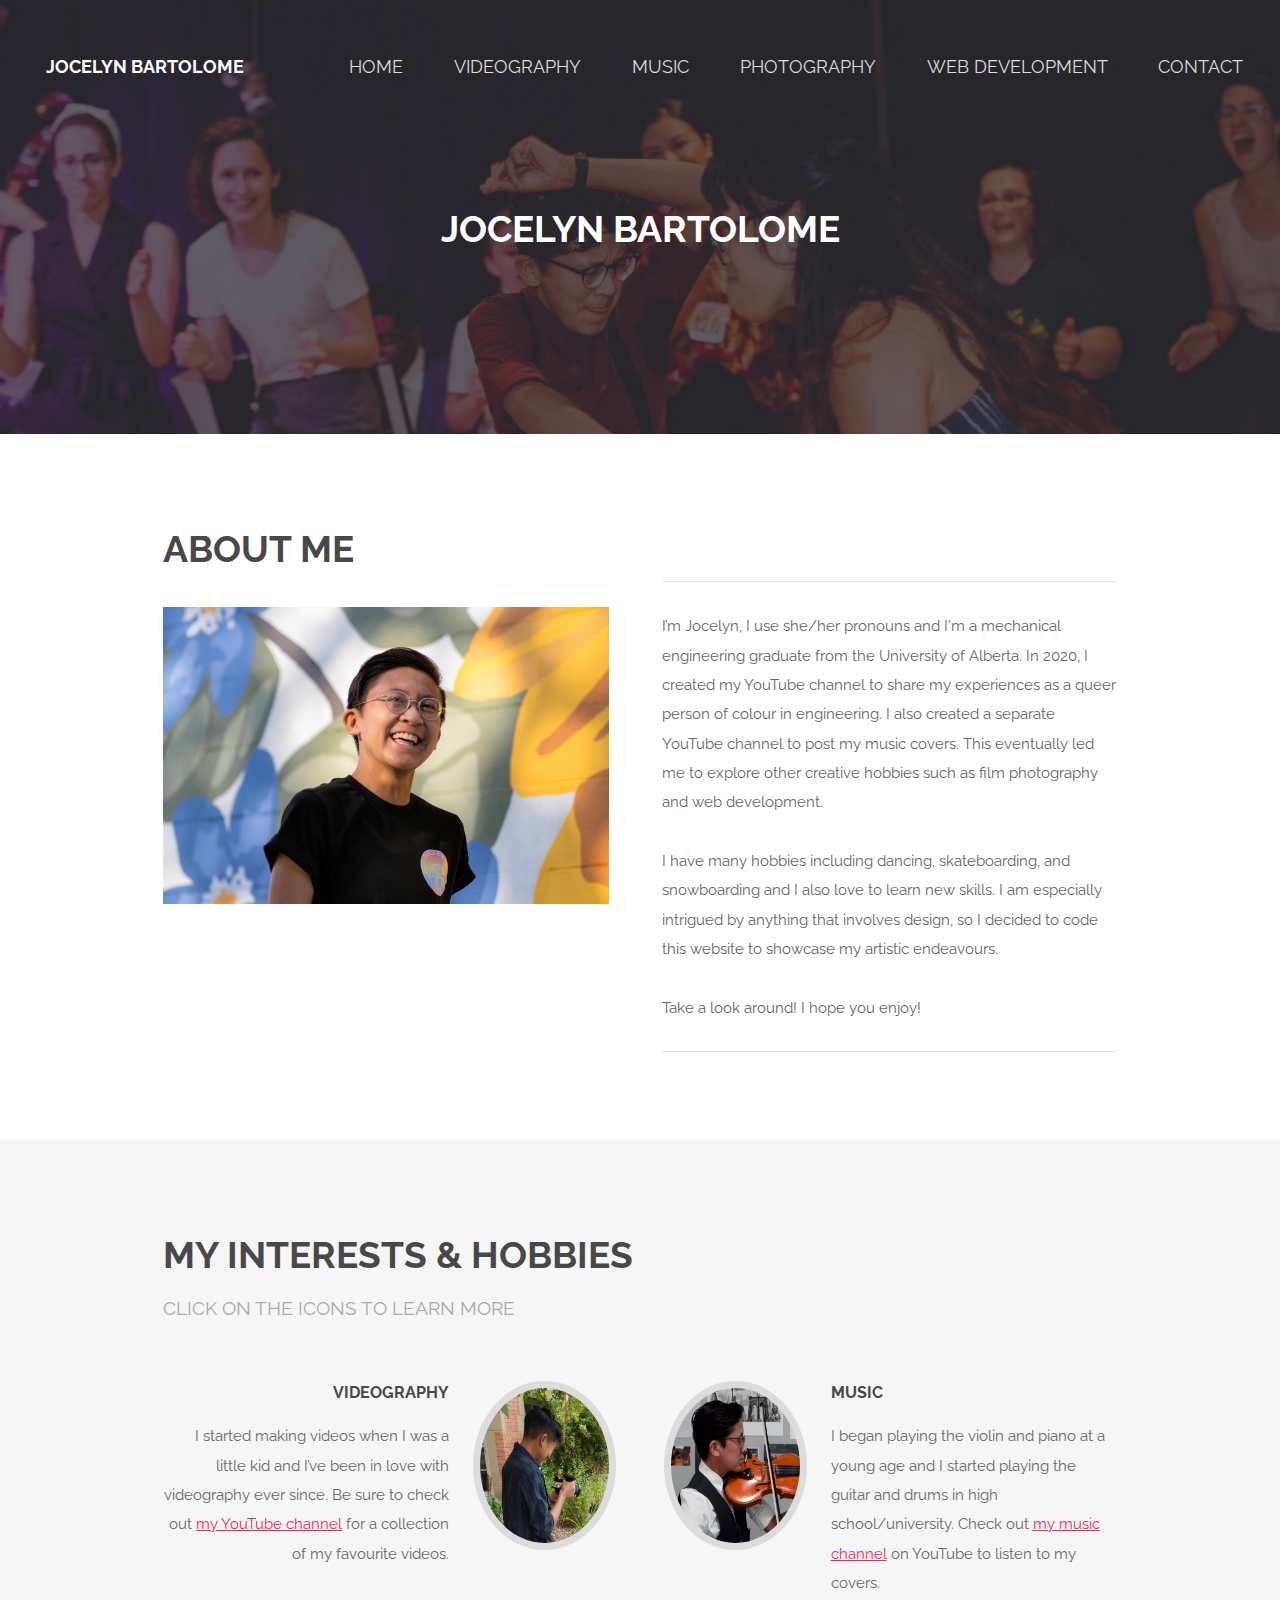
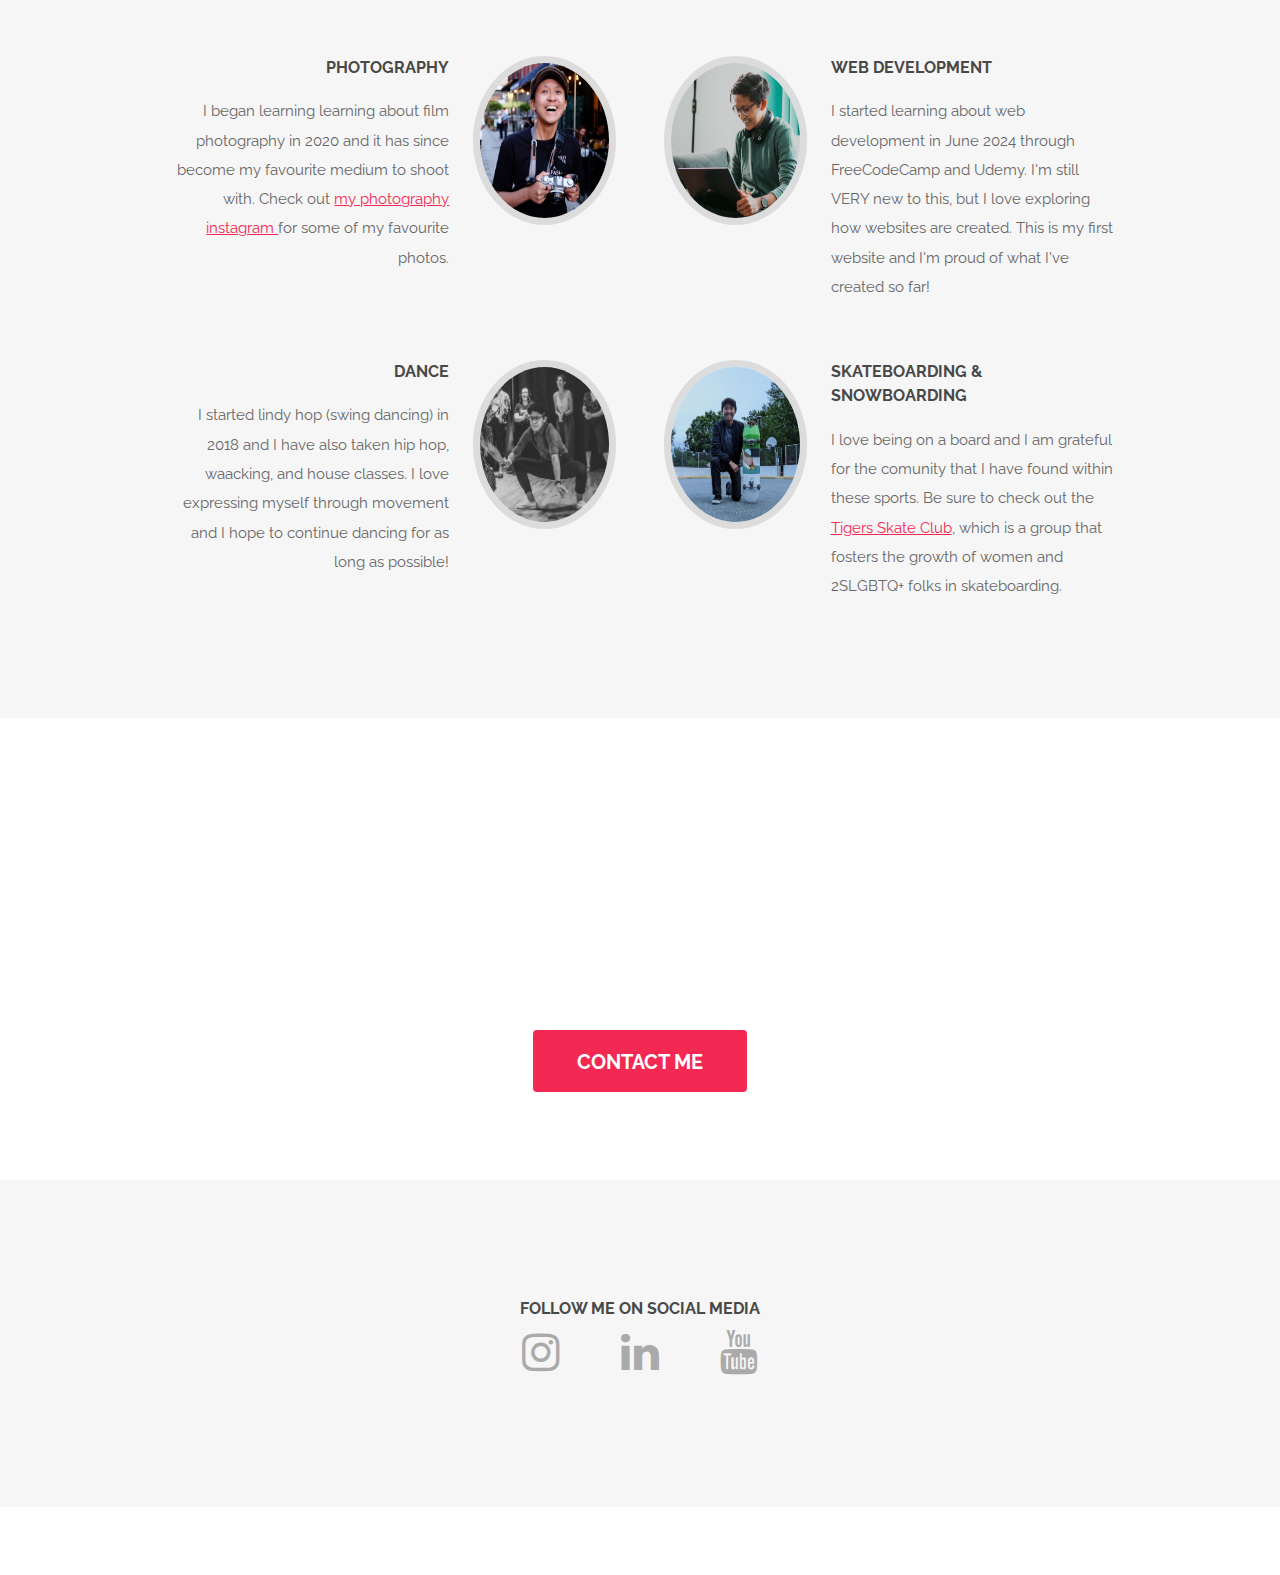
==== index.html @ db4d09f2 "Personal Website" ====
<!DOCTYPE HTML>
<html>
	<head>
		<title>Jocelyn Bartolome</title>
		<meta charset="utf-8">
		<meta name="robots" content="index, follow, max-image-preview:large, max-snippet:-1, max-video-preview:-1">
		<meta name="viewport" content="width=device-width, initial-scale=1">
		<link rel="stylesheet" href="assets/css/main.css">
	</head>
	
	<body class="landing">

		<!-- Header -->
			<header id="header" class="alt"><h1><strong><a href="index.html">Jocelyn Bartolome</a></strong></h1>
				<nav id="nav"><ul><li><a href="index.html">Home</a></li>
						<li><a href="videography.html">Videography</a></li>
						<li><a href="music.html">Music</a></li>
						<li><a href="photography.html">Photography</a></li>
						<li><a href="portfolio.html">Web development</a></li>
						<li><a href="contact.html">Contact</a></li>
					</ul></nav></header><a href="#menu" class="navPanelToggle"><span class="fa fa-bars"></span></a>

		<!-- Banner -->
			<section id="banner"><h2>Jocelyn Bartolome</h2>
				<!--<p>Lorem ipsum dolor sit amet nullam consequat <br> interdum vivamus donce sed libero.</p>-->
				<!--<ul class="actions"><li><a href="#" class="button special big">Get Started</a></li> -->
				</ul></section><!-- One --><section id="one" class="wrapper style1"><div class="container">
						<div class="row 200%">
							<div class="6u 12u$(medium)">
								<header class="major"><h2>About Me</h2> <br>
									<img src="./images/about_me.jpg" width="98%">
								</header></div>
							<div class="6u$ 12u$(medium)">
								<br>
								<hr>
								<p>I’m Jocelyn, I use she/her pronouns and I'm a mechanical engineering graduate from the University of Alberta. In 2020, I created my YouTube channel to share my experiences as a queer person of colour in engineering. I also created a separate YouTube channel to post my music covers. This eventually led me to explore other creative hobbies such as film photography and web development.</p>
								<p>I have many hobbies including dancing, skateboarding, and snowboarding and I also love to learn new skills. I am especially intrigued by anything that involves design, so I decided to code this website to showcase my artistic endeavours. </p>
								<p>Take a look around! I hope you enjoy!</p>
								<hr>
							
								
							</div>
						</div>
					</div>
				</section><!-- Two --><!--<section id="two" class="wrapper style2 special"><div class="container">
						<header class="major"><h2>Fusce ultrices fringilla</h2>
							<p>Maecenas vitae tellus feugiat eleifend</p>
						</header><div class="row 150%">
							<div class="6u 12u$(xsmall)">
								<div class="image fit captioned">
									<img src="images/pic02.jpg" alt="" width="575" height="390"><h3>Lorem ipsum dolor sit amet.</h3>
								</div>
							</div>
							<div class="6u$ 12u$(xsmall)">
								<div class="image fit captioned">
									<img src="images/pic03.jpg" alt="" width="573" height="390"><h3>Illum, maiores tempora cupid?</h3>
								</div>

							</div>
						</div>
						<ul class="actions"><li><a href="#" class="button special big">Nulla luctus</a></li>
							<li><a href="#" class="button big">Sed vulputate</a></li>
						</ul></div> -->
				</section><!-- Three --><section id="three" class="wrapper style2"><div class="container">
						<header class="major special"><h2>My interests & hobbies</h2>
							<p>Click on the icons to learn more</p>
						</header><div class="feature-grid">
							<div class="feature">
								<div class="image rounded"><a href="videography.html"><img src="images/videography.jpg" alt="" width="169" height="169"></a></div>
								<div class="content">
									<header><h4>Videography</h4>
									</header><p>I started making videos when I was a little kid and I’ve been in love with videography ever since.  Be sure to check out <a href="https://www.youtube.com/@JocelynJBartolome/featured" target="_blank" rel="noopener noreferrer">my YouTube channel</a> for a collection of my favourite videos. </p>
								</div>
							</div>
							<div class="feature">
								<div class="image rounded"><a href="music.html"><img src="images/music.jpg" alt="" width="169" height="169"></a></div>
								<div class="content">
									<header><h4>Music</h4>
									</header><p> I began playing the violin and piano at a young age and I started playing the guitar and drums in high school/university. Check out <a href="https://www.youtube.com/@jocelynbartolomemusic4718"  target="_blank" rel="noopener noreferrer">my music channel</a> on YouTube to listen to my covers. </p>
								</div>
							</div>
							<div class="feature">
								<div class="image rounded"><a href="photography.html"><img src="images/photography.JPG" alt="" width="169" height="169"></a></div>
								<div class="content">
									<header><h4>Photography</h4>
									</header><p>I began learning learning about film photography in 2020 and it has since become my favourite medium to shoot with. Check out <a href="https://www.instagram.com/dos.litrato/" target="_blank" rel="noopener noreferrer">my photography instagram </a>for some of my favourite photos. </p>
								</div>
							</div>
							<div class="feature">
								<div class="image rounded"><a href="portfolio.html"><img src="images/web_development.jpg" alt="" width="169" height="169"></a></div>
								<div class="content">
									<header><h4>Web Development</h4>
									</header><p>I started learning about web development in June 2024 through FreeCodeCamp and Udemy. I'm still VERY new to this, but I love exploring how websites are created. This is my first website and I'm proud of what I've created so far! </p>
								</div>
							</div>
							<div class="feature">
								<div class="image rounded"><img src="images/dance.jpg" alt="" width="169" height="169"></div>
								<div class="content">
									<header><h4>Dance</h4>
									</header><p>I started lindy hop (swing dancing) in 2018 and I have also taken hip hop, waacking, and house classes. I love expressing myself through movement and I hope to continue dancing for as long as possible! </p>
								</div>
							</div>
							<div class="feature">
								<div class="image rounded"><img src="images/skateboarding.jpg" alt="" width="169" height="169"></div>
								<div class="content">
									<header><h4>Skateboarding & Snowboarding</h4>
									</header><p>I love being on a board and I am grateful for the comunity that I have found within these sports. Be sure to check out the <a href="https://tigersskateclub.com/" target="_blank" rel="noopener noreferrer">Tigers Skate Club</a>, which is a group that fosters the growth of women and 2SLGBTQ+ folks in skateboarding.  </p>
								</div>
							</div>
						</div>
					</div>
				</section><!-- Four --><section id="four" class="wrapper style3 special"><div class="container">
						<header class="major"><h2>“Every child is an artist. The problem is how to remain an artist once we grow up.” <br>- Pablo Picasso</h2>
						</header><ul class="actions"><li><a href="contact.html" class="button special big">Contact me</a></li>
						</ul></div>
				</section><!-- Footer --><footer id="footer"><div class="container">
					<h4> Follow me on social media</h4>
					<ul class="icons"><!--<li><a href="#" class="icon fa-facebook"></a></li>
						<li><a href="#" class="icon fa-twitter"></a></li>-->
						<li><a href="https://www.instagram.com/dos.litrato/"class="icon fa-instagram" target="_blank" rel="noopener noreferrer"></a></li>
						<li> <a href="https://www.linkedin.com/in/jocelynjbartolome/" class="icon fa-linkedin" target="_blank" rel="noopener noreferrer"></a></li>
						<li><a href="https://www.youtube.com/@JocelynJBartolome/featured" class="icon fa-youtube" target="_blank" rel="noopener noreferrer"></a></li>
					</ul></div>
			</footer><div class="copyright">
		</div>

		<!-- Scripts -->
			<script src="assets/js/jquery.min.js"></script>
			<script src="assets/js/skel.min.js"></script>
			<script src="assets/js/util.js"></script>
			<script src="assets/js/main.js"></script>
		
		</body>
		
</html>
---- assets/css/main.css ----
@import url(font-awesome.min.css);
@import url(https://fonts.googleapis.com/css?family=Raleway:400,700);

/*
	Spatial by TEMPLATED
	templated.co @templatedco
	Released for free under the Creative Commons Attribution 3.0 license (templated.co/license)
*/

/* Reset */

	html, body, div, span, applet, object, iframe, h1, h2, h3, h4, h5, h6, p, blockquote, pre, a, abbr, acronym, address, big, cite, code, del, dfn, em, img, ins, kbd, q, s, samp, small, strike, strong, sub, sup, tt, var, b, u, i, center, dl, dt, dd, ol, ul, li, fieldset, form, label, legend, table, caption, tbody, tfoot, thead, tr, th, td, article, aside, canvas, details, embed, figure, figcaption, footer, header, hgroup, menu, nav, output, ruby, section, summary, time, mark, audio, video {
		margin: 0;
		padding: 0;
		border: 0;
		font-size: 100%;
		font: inherit;
		vertical-align: baseline;
	}
.image.fit img {
	width: 100%;
	height: auto;
}
	article, aside, details, figcaption, figure, footer, header, hgroup, menu, nav, section {
		display: block;
	}

	body {
		line-height: 1;
	}

	ol, ul {
		list-style: none;
	}

	blockquote, q {
		quotes: none;
	}

	blockquote:before, blockquote:after, q:before, q:after {
		content: '';
		content: none;
	}

	table {
		border-collapse: collapse;
		border-spacing: 0;
	}

	body {
		-webkit-text-size-adjust: none;
	}

/* Box Model */

	*, *:before, *:after {
		-moz-box-sizing: border-box;
		-webkit-box-sizing: border-box;
		box-sizing: border-box;
	}

/* Containers */

	.container {
		margin-left: auto;
		margin-right: auto;
	}

	.container.\31 25\25 {
		width: 100%;
		max-width: 100em;
		min-width: 80em;
	}

	.container.\37 5\25 {
		width: 60em;
	}

	.container.\35 0\25 {
		width: 40em;
	}

	.container.\32 5\25 {
		width: 20em;
	}

	.container {
		width: 80em;
	}

	@media screen and (max-width: 1680px) {

		.container.\31 25\25 {
			width: 100%;
			max-width: 100em;
			min-width: 80em;
		}

		.container.\37 5\25 {
			width: 60em;
		}

		.container.\35 0\25 {
			width: 40em;
		}

		.container.\32 5\25 {
			width: 20em;
		}

		.container {
			width: 80em;
		}

	}

	@media screen and (max-width: 1280px) {

		.container.\31 25\25 {
			width: 100%;
			max-width: 81.25em;
			min-width: 65em;
		}

		.container.\37 5\25 {
			width: 48.75em;
		}

		.container.\35 0\25 {
			width: 32.5em;
		}

		.container.\32 5\25 {
			width: 16.25em;
		}

		.container {
			width: 65em;
		}

	}

	@media screen and (max-width: 980px) {

		.container.\31 25\25 {
			width: 100%;
			max-width: 112.5%;
			min-width: 90%;
		}

		.container.\37 5\25 {
			width: 67.5%;
		}

		.container.\35 0\25 {
			width: 45%;
		}

		.container.\32 5\25 {
			width: 22.5%;
		}

		.container {
			width: 90%;
		}

	}

	@media screen and (max-width: 736px) {

		.container.\31 25\25 {
			width: 100%;
			max-width: 112.5%;
			min-width: 90%;
		}

		.container.\37 5\25 {
			width: 67.5%;
		}

		.container.\35 0\25 {
			width: 45%;
		}

		.container.\32 5\25 {
			width: 22.5%;
		}

		.container {
			width: 90% !important;
		}

	}

	@media screen and (max-width: 480px) {

		.container.\31 25\25 {
			width: 100%;
			max-width: 112.5%;
			min-width: 90%;
		}

		.container.\37 5\25 {
			width: 67.5%;
		}

		.container.\35 0\25 {
			width: 45%;
		}

		.container.\32 5\25 {
			width: 22.5%;
		}

		.container {
			width: 90% !important;
		}

	}

/* Grid */

	.row {
		border-bottom: solid 1px transparent;
		-moz-box-sizing: border-box;
		-webkit-box-sizing: border-box;
		box-sizing: border-box;
	}

	.row > * {
		float: left;
		-moz-box-sizing: border-box;
		-webkit-box-sizing: border-box;
		box-sizing: border-box;
	}

	.row:after, .row:before {
		content: '';
		display: block;
		clear: both;
		height: 0;
	}

	.row.uniform > * > :first-child {
		margin-top: 0;
	}

	.row.uniform > * > :last-child {
		margin-bottom: 0;
	}

	.row.\30 \25 > * {
		padding: 0 0 0 0em;
	}

	.row.\30 \25 {
		margin: 0 0 -1px 0em;
	}

	.row.uniform.\30 \25 > * {
		padding: 0em 0 0 0em;
	}

	.row.uniform.\30 \25 {
		margin: 0em 0 -1px 0em;
	}

	.row > * {
		padding: 0 0 0 2em;
	}

	.row {
		margin: 0 0 -1px -2em;
	}

	.row.uniform > * {
		padding: 2em 0 0 2em;
	}

	.row.uniform {
		margin: -2em 0 -1px -2em;
	}

	.row.\32 00\25 > * {
		padding: 0 0 0 4em;
	}

	.row.\32 00\25 {
		margin: 0 0 -1px -4em;
	}

	.row.uniform.\32 00\25 > * {
		padding: 4em 0 0 4em;
	}

	.row.uniform.\32 00\25 {
		margin: -4em 0 -1px -4em;
	}

	.row.\31 50\25 > * {
		padding: 0 0 0 3em;
	}

	.row.\31 50\25 {
		margin: 0 0 -1px -3em;
	}

	.row.uniform.\31 50\25 > * {
		padding: 3em 0 0 3em;
	}

	.row.uniform.\31 50\25 {
		margin: -3em 0 -1px -3em;
	}

	.row.\35 0\25 > * {
		padding: 0 0 0 1em;
	}

	.row.\35 0\25 {
		margin: 0 0 -1px -1em;
	}

	.row.uniform.\35 0\25 > * {
		padding: 1em 0 0 1em;
	}

	.row.uniform.\35 0\25 {
		margin: -1em 0 -1px -1em;
	}

	.row.\32 5\25 > * {
		padding: 0 0 0 0.5em;
	}

	.row.\32 5\25 {
		margin: 0 0 -1px -0.5em;
	}

	.row.uniform.\32 5\25 > * {
		padding: 0.5em 0 0 0.5em;
	}

	.row.uniform.\32 5\25 {
		margin: -0.5em 0 -1px -0.5em;
	}

	.\31 2u, .\31 2u\24 {
		width: 100%;
		clear: none;
		margin-left: 0;
	}

	.\31 1u, .\31 1u\24 {
		width: 91.6666666667%;
		clear: none;
		margin-left: 0;
	}

	.\31 0u, .\31 0u\24 {
		width: 83.3333333333%;
		clear: none;
		margin-left: 0;
	}

	.\39 u, .\39 u\24 {
		width: 75%;
		clear: none;
		margin-left: 0;
	}

	.\38 u, .\38 u\24 {
		width: 66.6666666667%;
		clear: none;
		margin-left: 0;
	}

	.\37 u, .\37 u\24 {
		width: 58.3333333333%;
		clear: none;
		margin-left: 0;
	}

	.\36 u, .\36 u\24 {
		width: 50%;
		clear: none;
		margin-left: 0;
	}

	.\35 u, .\35 u\24 {
		width: 41.6666666667%;
		clear: none;
		margin-left: 0;
	}

	.\34 u, .\34 u\24 {
		width: 33.3333333333%;
		clear: none;
		margin-left: 0;
	}

	.\33 u, .\33 u\24 {
		width: 25%;
		clear: none;
		margin-left: 0;
	}

	.\32 u, .\32 u\24 {
		width: 16.6666666667%;
		clear: none;
		margin-left: 0;
	}

	.\31 u, .\31 u\24 {
		width: 8.3333333333%;
		clear: none;
		margin-left: 0;
	}

	.\31 2u\24 + *,
	.\31 1u\24 + *,
	.\31 0u\24 + *,
	.\39 u\24 + *,
	.\38 u\24 + *,
	.\37 u\24 + *,
	.\36 u\24 + *,
	.\35 u\24 + *,
	.\34 u\24 + *,
	.\33 u\24 + *,
	.\32 u\24 + *,
	.\31 u\24 + * {
		clear: left;
	}

	.\-11u {
		margin-left: 91.66667%;
	}

	.\-10u {
		margin-left: 83.33333%;
	}

	.\-9u {
		margin-left: 75%;
	}

	.\-8u {
		margin-left: 66.66667%;
	}

	.\-7u {
		margin-left: 58.33333%;
	}

	.\-6u {
		margin-left: 50%;
	}

	.\-5u {
		margin-left: 41.66667%;
	}

	.\-4u {
		margin-left: 33.33333%;
	}

	.\-3u {
		margin-left: 25%;
	}

	.\-2u {
		margin-left: 16.66667%;
	}

	.\-1u {
		margin-left: 8.33333%;
	}

	@media screen and (max-width: 1680px) {

		.row > * {
			padding: 0 0 0 2em;
		}

		.row {
			margin: 0 0 -1px -2em;
		}

		.row.uniform > * {
			padding: 2em 0 0 2em;
		}

		.row.uniform {
			margin: -2em 0 -1px -2em;
		}

		.row.\32 00\25 > * {
			padding: 0 0 0 4em;
		}

		.row.\32 00\25 {
			margin: 0 0 -1px -4em;
		}

		.row.uniform.\32 00\25 > * {
			padding: 4em 0 0 4em;
		}

		.row.uniform.\32 00\25 {
			margin: -4em 0 -1px -4em;
		}

		.row.\31 50\25 > * {
			padding: 0 0 0 3em;
		}

		.row.\31 50\25 {
			margin: 0 0 -1px -3em;
		}

		.row.uniform.\31 50\25 > * {
			padding: 3em 0 0 3em;
		}

		.row.uniform.\31 50\25 {
			margin: -3em 0 -1px -3em;
		}

		.row.\35 0\25 > * {
			padding: 0 0 0 1em;
		}

		.row.\35 0\25 {
			margin: 0 0 -1px -1em;
		}

		.row.uniform.\35 0\25 > * {
			padding: 1em 0 0 1em;
		}

		.row.uniform.\35 0\25 {
			margin: -1em 0 -1px -1em;
		}

		.row.\32 5\25 > * {
			padding: 0 0 0 0.5em;
		}

		.row.\32 5\25 {
			margin: 0 0 -1px -0.5em;
		}

		.row.uniform.\32 5\25 > * {
			padding: 0.5em 0 0 0.5em;
		}

		.row.uniform.\32 5\25 {
			margin: -0.5em 0 -1px -0.5em;
		}

		.\31 2u\28xlarge\29, .\31 2u\24\28xlarge\29 {
			width: 100%;
			clear: none;
			margin-left: 0;
		}

		.\31 1u\28xlarge\29, .\31 1u\24\28xlarge\29 {
			width: 91.6666666667%;
			clear: none;
			margin-left: 0;
		}

		.\31 0u\28xlarge\29, .\31 0u\24\28xlarge\29 {
			width: 83.3333333333%;
			clear: none;
			margin-left: 0;
		}

		.\39 u\28xlarge\29, .\39 u\24\28xlarge\29 {
			width: 75%;
			clear: none;
			margin-left: 0;
		}

		.\38 u\28xlarge\29, .\38 u\24\28xlarge\29 {
			width: 66.6666666667%;
			clear: none;
			margin-left: 0;
		}

		.\37 u\28xlarge\29, .\37 u\24\28xlarge\29 {
			width: 58.3333333333%;
			clear: none;
			margin-left: 0;
		}

		.\36 u\28xlarge\29, .\36 u\24\28xlarge\29 {
			width: 50%;
			clear: none;
			margin-left: 0;
		}

		.\35 u\28xlarge\29, .\35 u\24\28xlarge\29 {
			width: 41.6666666667%;
			clear: none;
			margin-left: 0;
		}

		.\34 u\28xlarge\29, .\34 u\24\28xlarge\29 {
			width: 33.3333333333%;
			clear: none;
			margin-left: 0;
		}

		.\33 u\28xlarge\29, .\33 u\24\28xlarge\29 {
			width: 25%;
			clear: none;
			margin-left: 0;
		}

		.\32 u\28xlarge\29, .\32 u\24\28xlarge\29 {
			width: 16.6666666667%;
			clear: none;
			margin-left: 0;
		}

		.\31 u\28xlarge\29, .\31 u\24\28xlarge\29 {
			width: 8.3333333333%;
			clear: none;
			margin-left: 0;
		}

		.\31 2u\24\28xlarge\29 + *,
		.\31 1u\24\28xlarge\29 + *,
		.\31 0u\24\28xlarge\29 + *,
		.\39 u\24\28xlarge\29 + *,
		.\38 u\24\28xlarge\29 + *,
		.\37 u\24\28xlarge\29 + *,
		.\36 u\24\28xlarge\29 + *,
		.\35 u\24\28xlarge\29 + *,
		.\34 u\24\28xlarge\29 + *,
		.\33 u\24\28xlarge\29 + *,
		.\32 u\24\28xlarge\29 + *,
		.\31 u\24\28xlarge\29 + * {
			clear: left;
		}

		.\-11u\28xlarge\29 {
			margin-left: 91.66667%;
		}

		.\-10u\28xlarge\29 {
			margin-left: 83.33333%;
		}

		.\-9u\28xlarge\29 {
			margin-left: 75%;
		}

		.\-8u\28xlarge\29 {
			margin-left: 66.66667%;
		}

		.\-7u\28xlarge\29 {
			margin-left: 58.33333%;
		}

		.\-6u\28xlarge\29 {
			margin-left: 50%;
		}

		.\-5u\28xlarge\29 {
			margin-left: 41.66667%;
		}

		.\-4u\28xlarge\29 {
			margin-left: 33.33333%;
		}

		.\-3u\28xlarge\29 {
			margin-left: 25%;
		}

		.\-2u\28xlarge\29 {
			margin-left: 16.66667%;
		}

		.\-1u\28xlarge\29 {
			margin-left: 8.33333%;
		}

	}

	@media screen and (max-width: 1280px) {

		.row > * {
			padding: 0 0 0 1.5em;
		}

		.row {
			margin: 0 0 -1px -1.5em;
		}

		.row.uniform > * {
			padding: 1.5em 0 0 1.5em;
		}

		.row.uniform {
			margin: -1.5em 0 -1px -1.5em;
		}

		.row.\32 00\25 > * {
			padding: 0 0 0 3em;
		}

		.row.\32 00\25 {
			margin: 0 0 -1px -3em;
		}

		.row.uniform.\32 00\25 > * {
			padding: 3em 0 0 3em;
		}

		.row.uniform.\32 00\25 {
			margin: -3em 0 -1px -3em;
		}

		.row.\31 50\25 > * {
			padding: 0 0 0 2.25em;
		}

		.row.\31 50\25 {
			margin: 0 0 -1px -2.25em;
		}

		.row.uniform.\31 50\25 > * {
			padding: 2.25em 0 0 2.25em;
		}

		.row.uniform.\31 50\25 {
			margin: -2.25em 0 -1px -2.25em;
		}

		.row.\35 0\25 > * {
			padding: 0 0 0 0.75em;
		}

		.row.\35 0\25 {
			margin: 0 0 -1px -0.75em;
		}

		.row.uniform.\35 0\25 > * {
			padding: 0.75em 0 0 0.75em;
		}

		.row.uniform.\35 0\25 {
			margin: -0.75em 0 -1px -0.75em;
		}

		.row.\32 5\25 > * {
			padding: 0 0 0 0.375em;
		}

		.row.\32 5\25 {
			margin: 0 0 -1px -0.375em;
		}

		.row.uniform.\32 5\25 > * {
			padding: 0.375em 0 0 0.375em;
		}

		.row.uniform.\32 5\25 {
			margin: -0.375em 0 -1px -0.375em;
		}

		.\31 2u\28large\29, .\31 2u\24\28large\29 {
			width: 100%;
			clear: none;
			margin-left: 0;
		}

		.\31 1u\28large\29, .\31 1u\24\28large\29 {
			width: 91.6666666667%;
			clear: none;
			margin-left: 0;
		}

		.\31 0u\28large\29, .\31 0u\24\28large\29 {
			width: 83.3333333333%;
			clear: none;
			margin-left: 0;
		}

		.\39 u\28large\29, .\39 u\24\28large\29 {
			width: 75%;
			clear: none;
			margin-left: 0;
		}

		.\38 u\28large\29, .\38 u\24\28large\29 {
			width: 66.6666666667%;
			clear: none;
			margin-left: 0;
		}

		.\37 u\28large\29, .\37 u\24\28large\29 {
			width: 58.3333333333%;
			clear: none;
			margin-left: 0;
		}

		.\36 u\28large\29, .\36 u\24\28large\29 {
			width: 50%;
			clear: none;
			margin-left: 0;
		}

		.\35 u\28large\29, .\35 u\24\28large\29 {
			width: 41.6666666667%;
			clear: none;
			margin-left: 0;
		}

		.\34 u\28large\29, .\34 u\24\28large\29 {
			width: 33.3333333333%;
			clear: none;
			margin-left: 0;
		}

		.\33 u\28large\29, .\33 u\24\28large\29 {
			width: 25%;
			clear: none;
			margin-left: 0;
		}

		.\32 u\28large\29, .\32 u\24\28large\29 {
			width: 16.6666666667%;
			clear: none;
			margin-left: 0;
		}

		.\31 u\28large\29, .\31 u\24\28large\29 {
			width: 8.3333333333%;
			clear: none;
			margin-left: 0;
		}

		.\31 2u\24\28large\29 + *,
		.\31 1u\24\28large\29 + *,
		.\31 0u\24\28large\29 + *,
		.\39 u\24\28large\29 + *,
		.\38 u\24\28large\29 + *,
		.\37 u\24\28large\29 + *,
		.\36 u\24\28large\29 + *,
		.\35 u\24\28large\29 + *,
		.\34 u\24\28large\29 + *,
		.\33 u\24\28large\29 + *,
		.\32 u\24\28large\29 + *,
		.\31 u\24\28large\29 + * {
			clear: left;
		}

		.\-11u\28large\29 {
			margin-left: 91.66667%;
		}

		.\-10u\28large\29 {
			margin-left: 83.33333%;
		}

		.\-9u\28large\29 {
			margin-left: 75%;
		}

		.\-8u\28large\29 {
			margin-left: 66.66667%;
		}

		.\-7u\28large\29 {
			margin-left: 58.33333%;
		}

		.\-6u\28large\29 {
			margin-left: 50%;
		}

		.\-5u\28large\29 {
			margin-left: 41.66667%;
		}

		.\-4u\28large\29 {
			margin-left: 33.33333%;
		}

		.\-3u\28large\29 {
			margin-left: 25%;
		}

		.\-2u\28large\29 {
			margin-left: 16.66667%;
		}

		.\-1u\28large\29 {
			margin-left: 8.33333%;
		}

	}

	@media screen and (max-width: 980px) {

		.row > * {
			padding: 0 0 0 1.5em;
		}

		.row {
			margin: 0 0 -1px -1.5em;
		}

		.row.uniform > * {
			padding: 1.5em 0 0 1.5em;
		}

		.row.uniform {
			margin: -1.5em 0 -1px -1.5em;
		}

		.row.\32 00\25 > * {
			padding: 0 0 0 3em;
		}

		.row.\32 00\25 {
			margin: 0 0 -1px -3em;
		}

		.row.uniform.\32 00\25 > * {
			padding: 3em 0 0 3em;
		}

		.row.uniform.\32 00\25 {
			margin: -3em 0 -1px -3em;
		}

		.row.\31 50\25 > * {
			padding: 0 0 0 2.25em;
		}

		.row.\31 50\25 {
			margin: 0 0 -1px -2.25em;
		}

		.row.uniform.\31 50\25 > * {
			padding: 2.25em 0 0 2.25em;
		}

		.row.uniform.\31 50\25 {
			margin: -2.25em 0 -1px -2.25em;
		}

		.row.\35 0\25 > * {
			padding: 0 0 0 0.75em;
		}

		.row.\35 0\25 {
			margin: 0 0 -1px -0.75em;
		}

		.row.uniform.\35 0\25 > * {
			padding: 0.75em 0 0 0.75em;
		}

		.row.uniform.\35 0\25 {
			margin: -0.75em 0 -1px -0.75em;
		}

		.row.\32 5\25 > * {
			padding: 0 0 0 0.375em;
		}

		.row.\32 5\25 {
			margin: 0 0 -1px -0.375em;
		}

		.row.uniform.\32 5\25 > * {
			padding: 0.375em 0 0 0.375em;
		}

		.row.uniform.\32 5\25 {
			margin: -0.375em 0 -1px -0.375em;
		}

		.\31 2u\28medium\29, .\31 2u\24\28medium\29 {
			width: 100%;
			clear: none;
			margin-left: 0;
		}

		.\31 1u\28medium\29, .\31 1u\24\28medium\29 {
			width: 91.6666666667%;
			clear: none;
			margin-left: 0;
		}

		.\31 0u\28medium\29, .\31 0u\24\28medium\29 {
			width: 83.3333333333%;
			clear: none;
			margin-left: 0;
		}

		.\39 u\28medium\29, .\39 u\24\28medium\29 {
			width: 75%;
			clear: none;
			margin-left: 0;
		}

		.\38 u\28medium\29, .\38 u\24\28medium\29 {
			width: 66.6666666667%;
			clear: none;
			margin-left: 0;
		}

		.\37 u\28medium\29, .\37 u\24\28medium\29 {
			width: 58.3333333333%;
			clear: none;
			margin-left: 0;
		}

		.\36 u\28medium\29, .\36 u\24\28medium\29 {
			width: 50%;
			clear: none;
			margin-left: 0;
		}

		.\35 u\28medium\29, .\35 u\24\28medium\29 {
			width: 41.6666666667%;
			clear: none;
			margin-left: 0;
		}

		.\34 u\28medium\29, .\34 u\24\28medium\29 {
			width: 33.3333333333%;
			clear: none;
			margin-left: 0;
		}

		.\33 u\28medium\29, .\33 u\24\28medium\29 {
			width: 25%;
			clear: none;
			margin-left: 0;
		}

		.\32 u\28medium\29, .\32 u\24\28medium\29 {
			width: 16.6666666667%;
			clear: none;
			margin-left: 0;
		}

		.\31 u\28medium\29, .\31 u\24\28medium\29 {
			width: 8.3333333333%;
			clear: none;
			margin-left: 0;
		}

		.\31 2u\24\28medium\29 + *,
		.\31 1u\24\28medium\29 + *,
		.\31 0u\24\28medium\29 + *,
		.\39 u\24\28medium\29 + *,
		.\38 u\24\28medium\29 + *,
		.\37 u\24\28medium\29 + *,
		.\36 u\24\28medium\29 + *,
		.\35 u\24\28medium\29 + *,
		.\34 u\24\28medium\29 + *,
		.\33 u\24\28medium\29 + *,
		.\32 u\24\28medium\29 + *,
		.\31 u\24\28medium\29 + * {
			clear: left;
		}

		.\-11u\28medium\29 {
			margin-left: 91.66667%;
		}

		.\-10u\28medium\29 {
			margin-left: 83.33333%;
		}

		.\-9u\28medium\29 {
			margin-left: 75%;
		}

		.\-8u\28medium\29 {
			margin-left: 66.66667%;
		}

		.\-7u\28medium\29 {
			margin-left: 58.33333%;
		}

		.\-6u\28medium\29 {
			margin-left: 50%;
		}

		.\-5u\28medium\29 {
			margin-left: 41.66667%;
		}

		.\-4u\28medium\29 {
			margin-left: 33.33333%;
		}

		.\-3u\28medium\29 {
			margin-left: 25%;
		}

		.\-2u\28medium\29 {
			margin-left: 16.66667%;
		}

		.\-1u\28medium\29 {
			margin-left: 8.33333%;
		}

	}

	@media screen and (max-width: 736px) {

		.row > * {
			padding: 0 0 0 1.25em;
		}

		.row {
			margin: 0 0 -1px -1.25em;
		}

		.row.uniform > * {
			padding: 1.25em 0 0 1.25em;
		}

		.row.uniform {
			margin: -1.25em 0 -1px -1.25em;
		}

		.row.\32 00\25 > * {
			padding: 0 0 0 2.5em;
		}

		.row.\32 00\25 {
			margin: 0 0 -1px -2.5em;
		}

		.row.uniform.\32 00\25 > * {
			padding: 2.5em 0 0 2.5em;
		}

		.row.uniform.\32 00\25 {
			margin: -2.5em 0 -1px -2.5em;
		}

		.row.\31 50\25 > * {
			padding: 0 0 0 1.875em;
		}

		.row.\31 50\25 {
			margin: 0 0 -1px -1.875em;
		}

		.row.uniform.\31 50\25 > * {
			padding: 1.875em 0 0 1.875em;
		}

		.row.uniform.\31 50\25 {
			margin: -1.875em 0 -1px -1.875em;
		}

		.row.\35 0\25 > * {
			padding: 0 0 0 0.625em;
		}

		.row.\35 0\25 {
			margin: 0 0 -1px -0.625em;
		}

		.row.uniform.\35 0\25 > * {
			padding: 0.625em 0 0 0.625em;
		}

		.row.uniform.\35 0\25 {
			margin: -0.625em 0 -1px -0.625em;
		}

		.row.\32 5\25 > * {
			padding: 0 0 0 0.3125em;
		}

		.row.\32 5\25 {
			margin: 0 0 -1px -0.3125em;
		}

		.row.uniform.\32 5\25 > * {
			padding: 0.3125em 0 0 0.3125em;
		}

		.row.uniform.\32 5\25 {
			margin: -0.3125em 0 -1px -0.3125em;
		}

		.\31 2u\28small\29, .\31 2u\24\28small\29 {
			width: 100%;
			clear: none;
			margin-left: 0;
		}

		.\31 1u\28small\29, .\31 1u\24\28small\29 {
			width: 91.6666666667%;
			clear: none;
			margin-left: 0;
		}

		.\31 0u\28small\29, .\31 0u\24\28small\29 {
			width: 83.3333333333%;
			clear: none;
			margin-left: 0;
		}

		.\39 u\28small\29, .\39 u\24\28small\29 {
			width: 75%;
			clear: none;
			margin-left: 0;
		}

		.\38 u\28small\29, .\38 u\24\28small\29 {
			width: 66.6666666667%;
			clear: none;
			margin-left: 0;
		}

		.\37 u\28small\29, .\37 u\24\28small\29 {
			width: 58.3333333333%;
			clear: none;
			margin-left: 0;
		}

		.\36 u\28small\29, .\36 u\24\28small\29 {
			width: 50%;
			clear: none;
			margin-left: 0;
		}

		.\35 u\28small\29, .\35 u\24\28small\29 {
			width: 41.6666666667%;
			clear: none;
			margin-left: 0;
		}

		.\34 u\28small\29, .\34 u\24\28small\29 {
			width: 33.3333333333%;
			clear: none;
			margin-left: 0;
		}

		.\33 u\28small\29, .\33 u\24\28small\29 {
			width: 25%;
			clear: none;
			margin-left: 0;
		}

		.\32 u\28small\29, .\32 u\24\28small\29 {
			width: 16.6666666667%;
			clear: none;
			margin-left: 0;
		}

		.\31 u\28small\29, .\31 u\24\28small\29 {
			width: 8.3333333333%;
			clear: none;
			margin-left: 0;
		}

		.\31 2u\24\28small\29 + *,
		.\31 1u\24\28small\29 + *,
		.\31 0u\24\28small\29 + *,
		.\39 u\24\28small\29 + *,
		.\38 u\24\28small\29 + *,
		.\37 u\24\28small\29 + *,
		.\36 u\24\28small\29 + *,
		.\35 u\24\28small\29 + *,
		.\34 u\24\28small\29 + *,
		.\33 u\24\28small\29 + *,
		.\32 u\24\28small\29 + *,
		.\31 u\24\28small\29 + * {
			clear: left;
		}

		.\-11u\28small\29 {
			margin-left: 91.66667%;
		}

		.\-10u\28small\29 {
			margin-left: 83.33333%;
		}

		.\-9u\28small\29 {
			margin-left: 75%;
		}

		.\-8u\28small\29 {
			margin-left: 66.66667%;
		}

		.\-7u\28small\29 {
			margin-left: 58.33333%;
		}

		.\-6u\28small\29 {
			margin-left: 50%;
		}

		.\-5u\28small\29 {
			margin-left: 41.66667%;
		}

		.\-4u\28small\29 {
			margin-left: 33.33333%;
		}

		.\-3u\28small\29 {
			margin-left: 25%;
		}

		.\-2u\28small\29 {
			margin-left: 16.66667%;
		}

		.\-1u\28small\29 {
			margin-left: 8.33333%;
		}

	}

	@media screen and (max-width: 480px) {

		.row > * {
			padding: 0 0 0 1.25em;
		}

		.row {
			margin: 0 0 -1px -1.25em;
		}

		.row.uniform > * {
			padding: 1.25em 0 0 1.25em;
		}

		.row.uniform {
			margin: -1.25em 0 -1px -1.25em;
		}

		.row.\32 00\25 > * {
			padding: 0 0 0 2.5em;
		}

		.row.\32 00\25 {
			margin: 0 0 -1px -2.5em;
		}

		.row.uniform.\32 00\25 > * {
			padding: 2.5em 0 0 2.5em;
		}

		.row.uniform.\32 00\25 {
			margin: -2.5em 0 -1px -2.5em;
		}

		.row.\31 50\25 > * {
			padding: 0 0 0 1.875em;
		}

		.row.\31 50\25 {
			margin: 0 0 -1px -1.875em;
		}

		.row.uniform.\31 50\25 > * {
			padding: 1.875em 0 0 1.875em;
		}

		.row.uniform.\31 50\25 {
			margin: -1.875em 0 -1px -1.875em;
		}

		.row.\35 0\25 > * {
			padding: 0 0 0 0.625em;
		}

		.row.\35 0\25 {
			margin: 0 0 -1px -0.625em;
		}

		.row.uniform.\35 0\25 > * {
			padding: 0.625em 0 0 0.625em;
		}

		.row.uniform.\35 0\25 {
			margin: -0.625em 0 -1px -0.625em;
		}

		.row.\32 5\25 > * {
			padding: 0 0 0 0.3125em;
		}

		.row.\32 5\25 {
			margin: 0 0 -1px -0.3125em;
		}

		.row.uniform.\32 5\25 > * {
			padding: 0.3125em 0 0 0.3125em;
		}

		.row.uniform.\32 5\25 {
			margin: -0.3125em 0 -1px -0.3125em;
		}

		.\31 2u\28xsmall\29, .\31 2u\24\28xsmall\29 {
			width: 100%;
			clear: none;
			margin-left: 0;
		}

		.\31 1u\28xsmall\29, .\31 1u\24\28xsmall\29 {
			width: 91.6666666667%;
			clear: none;
			margin-left: 0;
		}

		.\31 0u\28xsmall\29, .\31 0u\24\28xsmall\29 {
			width: 83.3333333333%;
			clear: none;
			margin-left: 0;
		}

		.\39 u\28xsmall\29, .\39 u\24\28xsmall\29 {
			width: 75%;
			clear: none;
			margin-left: 0;
		}

		.\38 u\28xsmall\29, .\38 u\24\28xsmall\29 {
			width: 66.6666666667%;
			clear: none;
			margin-left: 0;
		}

		.\37 u\28xsmall\29, .\37 u\24\28xsmall\29 {
			width: 58.3333333333%;
			clear: none;
			margin-left: 0;
		}

		.\36 u\28xsmall\29, .\36 u\24\28xsmall\29 {
			width: 50%;
			clear: none;
			margin-left: 0;
		}

		.\35 u\28xsmall\29, .\35 u\24\28xsmall\29 {
			width: 41.6666666667%;
			clear: none;
			margin-left: 0;
		}

		.\34 u\28xsmall\29, .\34 u\24\28xsmall\29 {
			width: 33.3333333333%;
			clear: none;
			margin-left: 0;
		}

		.\33 u\28xsmall\29, .\33 u\24\28xsmall\29 {
			width: 25%;
			clear: none;
			margin-left: 0;
		}

		.\32 u\28xsmall\29, .\32 u\24\28xsmall\29 {
			width: 16.6666666667%;
			clear: none;
			margin-left: 0;
		}

		.\31 u\28xsmall\29, .\31 u\24\28xsmall\29 {
			width: 8.3333333333%;
			clear: none;
			margin-left: 0;
		}

		.\31 2u\24\28xsmall\29 + *,
		.\31 1u\24\28xsmall\29 + *,
		.\31 0u\24\28xsmall\29 + *,
		.\39 u\24\28xsmall\29 + *,
		.\38 u\24\28xsmall\29 + *,
		.\37 u\24\28xsmall\29 + *,
		.\36 u\24\28xsmall\29 + *,
		.\35 u\24\28xsmall\29 + *,
		.\34 u\24\28xsmall\29 + *,
		.\33 u\24\28xsmall\29 + *,
		.\32 u\24\28xsmall\29 + *,
		.\31 u\24\28xsmall\29 + * {
			clear: left;
		}

		.\-11u\28xsmall\29 {
			margin-left: 91.66667%;
		}

		.\-10u\28xsmall\29 {
			margin-left: 83.33333%;
		}

		.\-9u\28xsmall\29 {
			margin-left: 75%;
		}

		.\-8u\28xsmall\29 {
			margin-left: 66.66667%;
		}

		.\-7u\28xsmall\29 {
			margin-left: 58.33333%;
		}

		.\-6u\28xsmall\29 {
			margin-left: 50%;
		}

		.\-5u\28xsmall\29 {
			margin-left: 41.66667%;
		}

		.\-4u\28xsmall\29 {
			margin-left: 33.33333%;
		}

		.\-3u\28xsmall\29 {
			margin-left: 25%;
		}

		.\-2u\28xsmall\29 {
			margin-left: 16.66667%;
		}

		.\-1u\28xsmall\29 {
			margin-left: 8.33333%;
		}

	}

/* Basic */

	@-ms-viewport {
		width: device-width;
	}

	body {
		-ms-overflow-style: scrollbar;
	}

	@media screen and (max-width: 480px) {

		html, body {
			min-width: 320px;
		}

	}

	body {
		background: #fff;
		padding-top: 6em;
	}

		body.landing {
			padding-top: 0 !important;
		}

		@media screen and (max-width: 980px) {

			body {
				padding-top: 2em;
			}

		}

		body.is-loading *, body.is-loading *:before, body.is-loading *:after {
			-moz-animation: none !important;
			-webkit-animation: none !important;
			-ms-animation: none !important;
			animation: none !important;
			-moz-transition: none !important;
			-webkit-transition: none !important;
			-ms-transition: none !important;
			transition: none !important;
		}

/* Type */

	body {
		background-color: #fff;
		color: #666;
	}

	body, input, select, textarea {
		font-family: "Raleway", Arial, Helvetica, sans-serif;
		font-size: 13pt;
		font-weight: 400;
		line-height: 2em;
	}

		@media screen and (max-width: 1680px) {

			body, input, select, textarea {
				font-size: 11pt;
			}

		}

		@media screen and (max-width: 1280px) {

			body, input, select, textarea {
				font-size: 11pt;
			}

		}

		@media screen and (max-width: 980px) {

			body, input, select, textarea {
				font-size: 12pt;
			}

		}

		@media screen and (max-width: 736px) {

			body, input, select, textarea {
				font-size: 12pt;
			}

		}

		@media screen and (max-width: 480px) {

			body, input, select, textarea {
				font-size: 12pt;
			}

		}

	a {
		text-decoration: underline;
		color: #f32853;
	}

		a:hover {
			text-decoration: none;
		}

	strong, b {
		color: #484848;
		font-weight: 700;
	}

	em, i {
		font-style: italic;
	}

	p {
		margin: 0 0 2em 0;
	}

	h1, h2, h3, h4, h5, h6 {
		color: #484848;
		font-weight: 700;
		line-height: 1em;
		margin: 0 0 1em 0;
		text-transform: uppercase;
	}

		h1 a, h2 a, h3 a, h4 a, h5 a, h6 a {
			color: inherit;
			text-decoration: none;
		}

	h2 {
		font-size: 1.75em;
		line-height: 1.5em;
	}

	h3 {
		font-size: 1.35em;
		line-height: 1.5em;
	}

	h4 {
		font-size: 1.1em;
		line-height: 1.5em;
	}

	h5 {
		font-size: 0.9em;
		line-height: 1.5em;
	}

	h6 {
		font-size: 0.7em;
		line-height: 1.5em;
	}

	sub {
		font-size: 0.8em;
		position: relative;
		top: 0.5em;
	}

	sup {
		font-size: 0.8em;
		position: relative;
		top: -0.5em;
	}

	blockquote {
		border-left: solid 4px;
		font-style: italic;
		margin: 0 0 2em 0;
		padding: 0.5em 0 0.5em 2em;
	}

	code {
		background: rgba(144, 144, 144, 0.075);
		border-radius: 4px;
		border: solid 1px;
		font-family: "Courier New", monospace;
		font-size: 0.9em;
		margin: 0 0.25em;
		padding: 0.25em 0.65em;
	}

	pre {
		-webkit-overflow-scrolling: touch;
		font-family: "Courier New", monospace;
		font-size: 0.9em;
		margin: 0 0 2em 0;
	}

		pre code {
			display: block;
			line-height: 1.75;
			padding: 1em 1.5em;
			overflow-x: auto;
		}

	hr {
		border: 0;
		border-bottom: solid 1px rgba(144, 144, 144, 0.25);
		margin: 2em 0;
	}

		hr.major {
			margin: 3em 0;
		}

	.align-left {
		text-align: left;
	}

	.align-center {
		text-align: center;
	}

	.align-right {
		text-align: right;
	}

/* Box */

	.box {
		border-radius: 4px;
		border: solid 1px rgba(144, 144, 144, 0.25);
		margin-bottom: 2em;
		padding: 1.5em;
	}

		.box > :last-child,
		.box > :last-child > :last-child,
		.box > :last-child > :last-child > :last-child {
			margin-bottom: 0;
		}

		.box.alt {
			border: 0;
			border-radius: 0;
			padding: 0;
		}

/* Button */

	input[type="submit"],
	input[type="reset"],
	input[type="button"],
	button,
	.button {
		-moz-appearance: none;
		-webkit-appearance: none;
		-ms-appearance: none;
		appearance: none;
		-moz-transition: background-color 0.2s ease-in-out, color 0.2s ease-in-out;
		-webkit-transition: background-color 0.2s ease-in-out, color 0.2s ease-in-out;
		-ms-transition: background-color 0.2s ease-in-out, color 0.2s ease-in-out;
		transition: background-color 0.2s ease-in-out, color 0.2s ease-in-out;
		background-color: #323037;
		border-radius: 4px;
		color: #ffffff !important;
		border: 0;
		cursor: pointer;
		display: inline-block;
		font-weight: 700;
		height: 3.15em;
		line-height: 3.25em;
		padding: 0 2.2em;
		text-align: center;
		text-decoration: none;
		text-transform: uppercase;
		white-space: nowrap;
	}

		input[type="submit"]:hover,
		input[type="reset"]:hover,
		input[type="button"]:hover,
		button:hover,
		.button:hover {
			background-color: #3e3c45;
		}

		input[type="submit"]:active,
		input[type="reset"]:active,
		input[type="button"]:active,
		button:active,
		.button:active {
			background-color: #262429;
		}

		input[type="submit"].icon,
		input[type="reset"].icon,
		input[type="button"].icon,
		button.icon,
		.button.icon {
			padding-left: 1.35em;
		}

			input[type="submit"].icon:before,
			input[type="reset"].icon:before,
			input[type="button"].icon:before,
			button.icon:before,
			.button.icon:before {
				margin-right: 0.5em;
			}

		input[type="submit"].fit,
		input[type="reset"].fit,
		input[type="button"].fit,
		button.fit,
		.button.fit {
			display: block;
			margin: 0 0 1em 0;
			width: 100%;
		}

		input[type="submit"].small,
		input[type="reset"].small,
		input[type="button"].small,
		button.small,
		.button.small {
			font-size: 0.8em;
		}

		input[type="submit"].big,
		input[type="reset"].big,
		input[type="button"].big,
		button.big,
		.button.big {
			font-size: 1.35em;
		}

		input[type="submit"].disabled, input[type="submit"]:disabled,
		input[type="reset"].disabled,
		input[type="reset"]:disabled,
		input[type="button"].disabled,
		input[type="button"]:disabled,
		button.disabled,
		button:disabled,
		.button.disabled,
		.button:disabled {
			-moz-pointer-events: none;
			-webkit-pointer-events: none;
			-ms-pointer-events: none;
			pointer-events: none;
			background-color: #666 !important;
			box-shadow: inset 0 -0.15em 0 0 rgba(0, 0, 0, 0.15);
			color: #fff !important;
			cursor: default;
			opacity: 0.25;
		}

		input[type="submit"].alt,
		input[type="reset"].alt,
		input[type="button"].alt,
		button.alt,
		.button.alt {
			background-color: transparent;
			box-shadow: inset 0 0 0 2px rgba(144, 144, 144, 0.25);
			color: #484848 !important;
		}

			input[type="submit"].alt:hover,
			input[type="reset"].alt:hover,
			input[type="button"].alt:hover,
			button.alt:hover,
			.button.alt:hover {
				background-color: rgba(144, 144, 144, 0.075);
			}

			input[type="submit"].alt:active,
			input[type="reset"].alt:active,
			input[type="button"].alt:active,
			button.alt:active,
			.button.alt:active {
				background-color: rgba(144, 144, 144, 0.2);
			}

			input[type="submit"].alt.icon:before,
			input[type="reset"].alt.icon:before,
			input[type="button"].alt.icon:before,
			button.alt.icon:before,
			.button.alt.icon:before {
				color: #aaa;
			}

		input[type="submit"].special,
		input[type="reset"].special,
		input[type="button"].special,
		button.special,
		.button.special {
			background-color: #f32853;
			color: #ffffff !important;
		}

			input[type="submit"].special:hover,
			input[type="reset"].special:hover,
			input[type="button"].special:hover,
			button.special:hover,
			.button.special:hover {
				background-color: #f44066;
			}

			input[type="submit"].special:active,
			input[type="reset"].special:active,
			input[type="button"].special:active,
			button.special:active,
			.button.special:active {
				background-color: #f21040;
			}

		@media screen and (max-width: 480px) {

			input[type="submit"],
			input[type="reset"],
			input[type="button"],
			button,
			.button {
				padding: 0;
			}

		}

/* Feature */

	.feature-grid {
		position: relative;
	}

		.feature-grid:after {
			clear: both;
			content: '';
			display: block;
		}

		.feature-grid .feature {
			display: inline-block;
			float: left;
			margin-bottom: 3em;
			width: 50%;
		}

			.feature-grid .feature .content {
				width: 60%;
			}

			.feature-grid .feature .image {
				width: 30%;
			}

				.feature-grid .feature .image img {
					display: inline;
					max-width: 100%;
				}

			.feature-grid .feature:nth-child(odd) .content, .feature-grid .feature:nth-child(odd) .image {
				float: right;
				margin-right: 5%;
				text-align: right;
			}

			.feature-grid .feature:nth-child(even) .content, .feature-grid .feature:nth-child(even) .image {
				float: left;
				margin-left: 5%;
				text-align: left;
			}

		@media screen and (max-width: 1280px) {

			.feature-grid .feature {
				margin-bottom: 2em;
			}

		}

		@media screen and (max-width: 980px) {

			.feature-grid .feature {
				display: block;
				width: 100%;
			}

				.feature-grid .feature .content {
					width: 65%;
				}

				.feature-grid .feature .image {
					margin-left: 0 !important;
					margin-right: 0 !important;
				}

		}

		@media screen and (max-width: 736px) {

			.feature-grid .feature {
				margin-bottom: 1em;
			}

		}

		@media screen and (max-width: 480px) {

			.feature-grid .feature .content,
			.feature-grid .feature .image {
				display: block;
				margin-left: 0 !important;
				margin-right: 0 !important;
				text-align: center !important;
				width: 100%;
			}

			.feature-grid .feature .image {
				margin-bottom: 1em;
			}

		}

/* Form */

	form {
		margin: 0 0 2em 0;
	}

	label {
		color: #484848;
		display: block;
		font-size: 0.9em;
		font-weight: 700;
		margin: 0 0 1em 0;
	}

	input[type="text"],
	input[type="password"],
	input[type="email"],
	select,
	textarea {
		-moz-appearance: none;
		-webkit-appearance: none;
		-ms-appearance: none;
		appearance: none;
		background: rgba(144, 144, 144, 0.075);
		border-radius: 4px;
		border: none;
		border: solid 1px rgba(144, 144, 144, 0.25);
		color: inherit;
		display: block;
		outline: 0;
		padding: 0 1em;
		text-decoration: none;
		width: 100%;
	}

		input[type="text"]:invalid,
		input[type="password"]:invalid,
		input[type="email"]:invalid,
		select:invalid,
		textarea:invalid {
			box-shadow: none;
		}

		input[type="text"]:focus,
		input[type="password"]:focus,
		input[type="email"]:focus,
		select:focus,
		textarea:focus {
			border-color: #f32853;
			box-shadow: 0 0 0 1px #f32853;
		}

	.select-wrapper {
		text-decoration: none;
		text-decoration: none;
		display: block;
		position: relative;
	}

		.select-wrapper:before {
			-moz-osx-font-smoothing: grayscale;
			-webkit-font-smoothing: antialiased;
			font-family: FontAwesome;
			font-style: normal;
			font-weight: normal;
			text-transform: none !important;
		}

		.select-wrapper:before {
			content: '\f078';
			color: rgba(144, 144, 144, 0.25);
			display: block;
			height: 2.75em;
			line-height: 2.75em;
			pointer-events: none;
			position: absolute;
			right: 0;
			text-align: center;
			top: 0;
			width: 2.75em;
		}

		.select-wrapper select::-ms-expand {
			display: none;
		}

	input[type="text"],
	input[type="password"],
	input[type="email"],
	select {
		height: 2.75em;
	}

	textarea {
		padding: 0.75em 1em;
	}

	input[type="checkbox"],
	input[type="radio"] {
		-moz-appearance: none;
		-webkit-appearance: none;
		-ms-appearance: none;
		appearance: none;
		display: block;
		float: left;
		margin-right: -2em;
		opacity: 0;
		width: 1em;
		z-index: -1;
	}

		input[type="checkbox"] + label,
		input[type="radio"] + label {
			text-decoration: none;
			color: #666;
			cursor: pointer;
			display: inline-block;
			font-size: 1em;
			font-weight: 400;
			padding-left: 2.4em;
			padding-right: 0.75em;
			position: relative;
		}

			input[type="checkbox"] + label:before,
			input[type="radio"] + label:before {
				-moz-osx-font-smoothing: grayscale;
				-webkit-font-smoothing: antialiased;
				font-family: FontAwesome;
				font-style: normal;
				font-weight: normal;
				text-transform: none !important;
			}

			input[type="checkbox"] + label:before,
			input[type="radio"] + label:before {
				background: rgba(144, 144, 144, 0.075);
				border-radius: 4px;
				border: solid 1px rgba(144, 144, 144, 0.25);
				content: '';
				display: inline-block;
				height: 1.65em;
				left: 0;
				line-height: 1.58125em;
				position: absolute;
				text-align: center;
				top: 0;
				width: 1.65em;
			}

		input[type="checkbox"]:checked + label:before,
		input[type="radio"]:checked + label:before {
			content: '\f00c';
			background: #323037;
			border-color: #323037;
			color: #ffffff;
		}

		input[type="checkbox"]:focus + label:before,
		input[type="radio"]:focus + label:before {
			border-color: #f32853;
			box-shadow: 0 0 0 1px #f32853;
		}

	input[type="checkbox"] + label:before {
		border-radius: 4px;
	}

	input[type="radio"] + label:before {
		border-radius: 100%;
	}

	::-webkit-input-placeholder {
		opacity: 1.0;
		color: #aaa !important;
	}

	:-moz-placeholder {
		opacity: 1.0;
		color: #aaa !important;
	}

	::-moz-placeholder {
		opacity: 1.0;
		color: #aaa !important;
	}

	:-ms-input-placeholder {
		opacity: 1.0;
		color: #aaa !important;
	}

	.formerize-placeholder {
		opacity: 1.0;
		color: #aaa !important;
	}

/* Icon */

	.icon {
		text-decoration: none;
		border-bottom: none;
		position: relative;
	}

		.icon:before {
			-moz-osx-font-smoothing: grayscale;
			-webkit-font-smoothing: antialiased;
			font-family: FontAwesome;
			font-style: normal;
			font-weight: normal;
			text-transform: none !important;
		}

		.icon > .label {
			display: none;
		}

/* Image */

	.image {
		border-radius: 4px;
		border: 0;
		display: inline-block;
		position: relative;
	}

		.image img {
			border-radius: 4px;
			display: block;
		}

		.image.left, .image.right {
			max-width: 40%;
		}

			.image.left img, .image.right img {
				width: 100%;
			}

		.image.left {
			float: left;
			padding: 0 1.5em 1em 0;
			top: 0.25em;
		}

		.image.right {
			float: right;
			padding: 0 0 1em 1.5em;
			top: 0.25em;
		}

		.image.fit {
			display: block;
			margin: 0 0 2em 0;
			width: 100%;
		}

			.image.fit img {
				width: 100%;
			}

		.image.rounded {
			border-radius: 100%;
		}

			.image.rounded img {
				border: solid 0.5em rgba(144, 144, 144, 0.25);
				border-radius: 100%;
			}

		.image.captioned {
			border-radius: 0;
			margin-bottom: 4em;
		}

			.image.captioned img {
				border-radius: 0;
			}

			.image.captioned h3 {
				background-color: #fff;
				box-shadow: 0px 0.0375em 0.125em 0px rgba(0, 0, 0, 0.15);
				display: block;
				padding: 2em 1em;
			}

			@media screen and (max-width: 736px) {

				.image.captioned {
					margin-bottom: 2em;
				}

					.image.captioned h3 {
						padding: 1em;
					}

			}

		.image.main {
			display: block;
			margin: 0 0 3em 0;
			width: 100%;
		}

			.image.main img {
				width: 100%;
			}

/* List */

	ol {
		list-style: decimal;
		margin: 0 0 2em 0;
		padding-left: 1.25em;
	}

		ol li {
			padding-left: 0.25em;
		}

	ul {
		list-style: disc;
		margin: 0 0 2em 0;
		padding-left: 1em;
	}

		ul li {
			padding-left: 0.5em;
		}

		ul.alt {
			list-style: none;
			padding-left: 0;
		}

			ul.alt li {
				border-top: solid 1px rgba(144, 144, 144, 0.25);
				padding: 0.5em 0;
			}

				ul.alt li:first-child {
					border-top: 0;
					padding-top: 0;
				}

		ul.icons {
			cursor: default;
			list-style: none;
			padding-left: 0;
		}

			ul.icons li {
				display: inline-block;
				padding: 0 1em 0 0;
			}

				ul.icons li:last-child {
					padding-right: 0;
				}

				ul.icons li .icon:before {
					font-size: 2em;
				}

		ul.actions {
			cursor: default;
			list-style: none;
			padding-left: 0;
		}

			ul.actions li {
				display: inline-block;
				padding: 0 1em 0 0;
				vertical-align: middle;
			}

				ul.actions li:last-child {
					padding-right: 0;
				}

			ul.actions.small li {
				padding: 0 0.5em 0 0;
			}

			ul.actions.vertical li {
				display: block;
				padding: 1em 0 0 0;
			}

				ul.actions.vertical li:first-child {
					padding-top: 0;
				}

				ul.actions.vertical li > * {
					margin-bottom: 0;
				}

			ul.actions.vertical.small li {
				padding: 0.5em 0 0 0;
			}

				ul.actions.vertical.small li:first-child {
					padding-top: 0;
				}

			ul.actions.fit {
				display: table;
				margin-left: -1em;
				padding: 0;
				table-layout: fixed;
				width: calc(100% + 1em);
			}

				ul.actions.fit li {
					display: table-cell;
					padding: 0 0 0 1em;
				}

					ul.actions.fit li > * {
						margin-bottom: 0;
					}

				ul.actions.fit.small {
					margin-left: -0.5em;
					width: calc(100% + 0.5em);
				}

					ul.actions.fit.small li {
						padding: 0 0 0 0.5em;
					}

			@media screen and (max-width: 480px) {

				ul.actions {
					margin: 0 0 2em 0;
				}

					ul.actions li {
						padding: 1em 0 0 0;
						display: block;
						text-align: center;
						width: 100%;
					}

						ul.actions li:first-child {
							padding-top: 0;
						}

						ul.actions li > * {
							width: 100%;
							margin: 0 !important;
						}

							ul.actions li > *.icon:before {
								margin-left: -2em;
							}

					ul.actions.small li {
						padding: 0.5em 0 0 0;
					}

						ul.actions.small li:first-child {
							padding-top: 0;
						}

			}

	dl {
		margin: 0 0 2em 0;
	}

		dl dt {
			display: block;
			font-weight: 700;
			margin: 0 0 1em 0;
		}

		dl dd {
			margin-left: 2em;
		}

/* Section/Article */

	section.special, article.special {
		text-align: center;
	}

	header p {
		color: #aaa;
		position: relative;
		margin: 0 0 1.5em 0;
		text-transform: uppercase;
	}

	header h2 + p {
		font-size: 1.25em;
		margin-top: -1em;
		line-height: 1.5em;
	}

	header h3 + p {
		font-size: 1.1em;
		margin-top: -0.8em;
		line-height: 1.5em;
	}

	header h4 + p,
	header h5 + p,
	header h6 + p {
		font-size: 0.9em;
		margin-top: -0.6em;
		line-height: 1.5em;
	}

	header.major {
		margin: 0 0 6em 0;
	}

		header.major h2 {
			font-size: 3em;
		}

		header.major h2, header.major h3, header.major h4, header.major h5, header.major h6 {
			display: inline-block;
			margin: 0 0 0.8em;
		}

		header.major p {
			font-size: 1.7em;
			margin-bottom: 0;
		}

	@media screen and (max-width: 1280px) {

		header.major {
			margin-bottom: 4em;
		}

			header.major h2 {
				font-size: 2.5em;
			}

			header.major p {
				font-size: 1.3em;
			}

	}

	@media screen and (max-width: 980px) {

		header.major h2 {
			font-size: 2em;
		}

		header.major p {
			font-size: 1.1em;
		}

	}

	@media screen and (max-width: 736px) {

		header.major {
			margin-bottom: 2em;
		}

	}

	@media screen and (max-width: 480px) {

		header.major h2 {
			font-size: 1.75em;
		}

	}

/* Table */

	.table-wrapper {
		-webkit-overflow-scrolling: touch;
		overflow-x: auto;
	}

	table {
		margin: 0 0 2em 0;
		width: 100%;
	}

		table tbody tr {
			border: solid 1px rgba(144, 144, 144, 0.25);
			border-left: 0;
			border-right: 0;
		}

			table tbody tr:nth-child(2n + 1) {
				background-color: rgba(144, 144, 144, 0.075);
			}

		table td {
			padding: 0.75em 0.75em;
		}

		table th {
			color: #484848;
			font-size: 0.9em;
			font-weight: 700;
			padding: 0 0.75em 0.75em 0.75em;
			text-align: left;
		}

		table thead {
			border-bottom: solid 2px rgba(144, 144, 144, 0.25);
		}

		table tfoot {
			border-top: solid 2px rgba(144, 144, 144, 0.25);
		}

		table.alt {
			border-collapse: separate;
		}

			table.alt tbody tr td {
				border: solid 1px rgba(144, 144, 144, 0.25);
				border-left-width: 0;
				border-top-width: 0;
			}

				table.alt tbody tr td:first-child {
					border-left-width: 1px;
				}

			table.alt tbody tr:first-child td {
				border-top-width: 1px;
			}

			table.alt thead {
				border-bottom: 0;
			}

			table.alt tfoot {
				border-top: 0;
			}

/* Wrapper */

	body.is-touch .wrapper.style3 {
		background-attachment: scroll;
	}

	.wrapper {
		padding: 6em 0 4em 0;
	}

		.wrapper > .inner {
			margin: 0 auto;
			width: 60em;
		}

		.wrapper.style2 {
			background-color: #f6f6f6;
		}

		.wrapper.style3 {
			background-attachment: fixed;
			background-image: url("images/overlay.png"), url("../../images/banner.jpg");
			background-position: center center;
			background-size: cover;
		}

			.wrapper.style3 header.major {
				margin-bottom: 3em;
			}

				.wrapper.style3 header.major h2 {
					color: #ffffff;
				}

				@media screen and (max-width: 1280px) {

					.wrapper.style3 header.major {
						margin-bottom: 2em;
					}

				}

		@media screen and (max-width: 980px) {

			.wrapper {
				padding: 4em 0 2em 0;
			}

		}

		@media screen and (max-width: 736px) {

			.wrapper {
				padding: 3em 0 1em 0;
			}

		}

		@media screen and (max-width: 480px) {

			.wrapper {
				padding: 2em 0 0.1em 0;
			}

		}

/* Header */

	#header {
		background-color: #fff;
		border-bottom: solid 1px rgba(144, 144, 144, 0.25);
		box-shadow: 0px 0.0375em 0.125em 0px rgba(0, 0, 0, 0.05);
		color: #484848;
		cursor: default;
		font-size: 1.25em;
		height: 4.5em;
		left: 0;
		line-height: 4.4em;
		position: fixed;
		text-transform: uppercase;
		top: 0;
		width: 100%;
		z-index: 10000;
		z-index: 10001;
	}

		#header h1 {
			color: #484848;
			font-weight: 400;
			height: inherit;
			left: 1.25em;
			line-height: inherit;
			margin: 0;
			padding: 0;
			position: absolute;
			top: 0;
		}

		#header nav {
			height: inherit;
			line-height: inherit;
			position: absolute;
			right: 1.25em;
			top: 0;
			vertical-align: middle;
		}

			#header nav ul {
				list-style: none;
				margin: 0;
				padding-left: 0;
			}

				#header nav ul li {
					border-radius: 4px;
					display: inline-block;
					margin-left: 2.5em;
					padding-left: 0;
				}

					#header nav ul li a {
						-moz-transition: color 0.2s ease-in-out;
						-webkit-transition: color 0.2s ease-in-out;
						-ms-transition: color 0.2s ease-in-out;
						transition: color 0.2s ease-in-out;
						color: #666;
						display: inline-block;
						text-decoration: none;
					}

						#header nav ul li a:hover {
							color: #484848;
						}

					#header nav ul li:first-child {
						margin-left: 0;
					}

					#header nav ul li .button {
						border-color: rgba(144, 144, 144, 0.25);
						box-shadow: none;
						height: 3em;
						line-height: 2.9em;
						margin-bottom: 0;
						padding: 0 1.5em;
						position: relative;
						top: -0.075em;
						vertical-align: middle;
					}

		#header .container {
			position: relative;
		}

			#header .container h1 {
				left: 0;
			}

			#header .container nav {
				right: 0;
			}

		#header.alt {
			background-color: transparent;
			border: 0;
			box-shadow: none;
			height: 3.25em;
			line-height: 3.25em;
			position: absolute;
		}

			#header.alt h1 {
				color: #ffffff;
				left: 2.5em;
				top: 2em;
			}

				#header.alt h1 a {
					color: #FFF;
				}

			#header.alt nav {
				right: 2em;
				top: 2em;
			}

				#header.alt nav a {
					color: #ddd;
				}

					#header.alt nav a:active, #header.alt nav a:hover {
						color: #FFF;
					}

			#header.alt .button {
				border-color: rgba(255, 255, 255, 0.5);
				color: #ffffff !important;
			}

		@media screen and (max-width: 980px) {

			#header {
				display: none;
			}

		}

/* Menu */

	.navPanelToggle {
		text-decoration: none;
		text-decoration: none;
		height: 100%;
		left: 0;
		position: absolute;
		top: 0;
		width: 100%;
		display: none;
	}

		.navPanelToggle:before {
			-moz-osx-font-smoothing: grayscale;
			-webkit-font-smoothing: antialiased;
			font-family: FontAwesome;
			font-style: normal;
			font-weight: normal;
			text-transform: none !important;
		}

		@media screen and (max-width: 980px) {

			.navPanelToggle {
				display: block;
			}

		}

		.navPanelToggle *:before {
			background: rgba(144, 144, 144, 0.65);
			border-radius: 4px;
			color: #fff;
			display: block;
			font-size: 16px;
			height: 2.25em;
			left: 0.5em;
			line-height: 2.25em;
			position: absolute;
			text-align: center;
			top: 0.5em;
			width: 3.5em;
		}

	#navPanel {
		-moz-transform: translateX(-20em);
		-webkit-transform: translateX(-20em);
		-ms-transform: translateX(-20em);
		transform: translateX(-20em);
		-moz-transition: -moz-transform 0.5s ease, visibility 0.5s;
		-webkit-transition: -webkit-transform 0.5s ease, visibility 0.5s;
		-ms-transition: -ms-transform 0.5s ease, visibility 0.5s;
		transition: transform 0.5s ease, visibility 0.5s;
		-webkit-overflow-scrolling: touch;
		visibility: hidden;
		overflow-y: auto;
		position: fixed;
		left: 0;
		top: 0;
		background: #222;
		color: #fff;
		height: 100%;
		max-width: 80%;
		width: 20em;
		padding: 0.5em 1.25em;
		text-transform: uppercase;
	}

		#navPanel ul {
			list-style: none;
			margin: 0;
			padding: 0;
		}

			#navPanel ul li {
				padding: 0;
			}

				#navPanel ul li:first-child a:not(.button), #navPanel ul li:first-child span:not(.button) {
					border-top: 0;
				}

				#navPanel ul li a:not(.button),
				#navPanel ul li span:not(.button) {
					border-top: solid 1px #555;
					color: #fff;
					display: block;
					padding: 0.75em 0;
					text-decoration: none;
				}

		#navPanel .button {
			width: 100%;
		}

		#navPanel .close {
			text-decoration: none;
			-moz-transition: color 0.2s ease-in-out;
			-webkit-transition: color 0.2s ease-in-out;
			-ms-transition: color 0.2s ease-in-out;
			transition: color 0.2s ease-in-out;
			-webkit-tap-highlight-color: transparent;
			border: 0;
			color: #484848;
			cursor: pointer;
			display: block;
			height: 4em;
			padding-right: 1.25em;
			position: absolute;
			right: 0;
			text-align: right;
			top: 0;
			vertical-align: middle;
			width: 5em;
		}

			#navPanel .close:before {
				-moz-osx-font-smoothing: grayscale;
				-webkit-font-smoothing: antialiased;
				font-family: FontAwesome;
				font-style: normal;
				font-weight: normal;
				text-transform: none !important;
			}

			#navPanel .close:before {
				content: '\f00d';
				width: 3em;
				height: 3em;
				line-height: 3em;
				display: block;
				position: absolute;
				right: 0;
				top: 0;
				text-align: center;
			}

			#navPanel .close:hover {
				color: inherit;
			}

			@media screen and (max-width: 736px) {

				#navPanel .close {
					height: 4em;
					line-height: 4em;
				}

			}

		#navPanel.visible {
			-moz-transform: translateX(0);
			-webkit-transform: translateX(0);
			-ms-transform: translateX(0);
			transform: translateX(0);
			box-shadow: 0 0 1.5em 0 rgba(0, 0, 0, 0.2);
			visibility: visible;
		}

/* Banner */

	body.is-touch #banner {
		background-attachment: scroll;
	}

	#banner {
		padding: 16em 0 13em 0;
		background-attachment: fixed;
		background-image: url("images/overlay.png"), url("../../images/banner.jpg");
		background-position: center top;
		background-size: cover;
		line-height: 1.75;
		text-align: center;
	}

		#banner:last-child {
			margin-bottom: 0;
		}

		#banner h2 {
			color: #ffffff;
			display: inline-block;
			font-size: 3.5em;
			line-height: 1.35;
			margin-bottom: 0.5em;
		}

		#banner p {
			color: #aaa;
			font-size: 1.5em;
			margin-bottom: 1.75em;
			text-transform: uppercase;
		}

		@media screen and (max-width: 1280px) {

			#banner {
				padding: 14em 0 11em 0;
			}

				#banner h2 {
					font-size: 2.5em;
				}

		}

		@media screen and (max-width: 980px) {

			#banner {
				padding: 9em 0 7em 0;
			}

		}

		@media screen and (max-width: 736px) {

			#banner {
				padding: 6em 2em 6em 2em;
			}

				#banner br {
					display: none;
				}

				#banner h2 {
					font-size: 2.25em;
				}

				#banner p {
					font-size: 1.25em;
				}

		}

		@media screen and (max-width: 480px) {

			#banner {
				padding: 4em 2em 4em 2em;
			}

		}

/* Main */

	#main {
		padding-top: 4em;
	}

		@media screen and (max-width: 736px) {

			#main {
				padding-top: 2em;
			}

		}

/* Footer */

	#footer {
		padding: 8em 0 6em 0;
		background: #f6f6f6;
		color: #aaa;
		text-align: center;
	}

		#footer a {
			-moz-transition: color 0.2s ease-in-out;
			-webkit-transition: color 0.2s ease-in-out;
			-ms-transition: color 0.2s ease-in-out;
			transition: color 0.2s ease-in-out;
			color: #aaa;
			text-decoration: none;
		}

			#footer a:active, #footer a:hover {
				color: #666;
			}

		#footer .icons {
			font-size: 1.5em;
		}

			#footer .icons li {
				padding-right: 2.5em;
			}

				#footer .icons li:last-child {
					padding-right: 0;
				}

		.copyright {
			margin: 2em 0;
			padding: 0;
			text-align: center;
		}

			.copyright {
				border-left: solid 1px rgba(144, 144, 144, 0.25);
				display: inline-block;
				list-style: none;
				margin-left: 1.5em;
				padding-left: 1.5em;
			}

				.copyright{
					width: 100%;
					border-left: 0;
					margin-left: 0;
					padding-left: 0;
				}

		@media screen and (max-width: 980px) {

			#footer {
				padding: 6em 0 4em 0;
			}

		}

		@media screen and (max-width: 736px) {

			#footer {
				padding: 3em 0 2em 0;
			}

				#footer .icons {
					font-size: 1em;
				}

		}

		@media screen and (max-width: 480px) {

			#footer {
				padding: 3em 0 1em 0;
			}

				.copyright {
					border-left: 0;
					display: block;
					margin: 0;
					padding: 0;
				}

		}
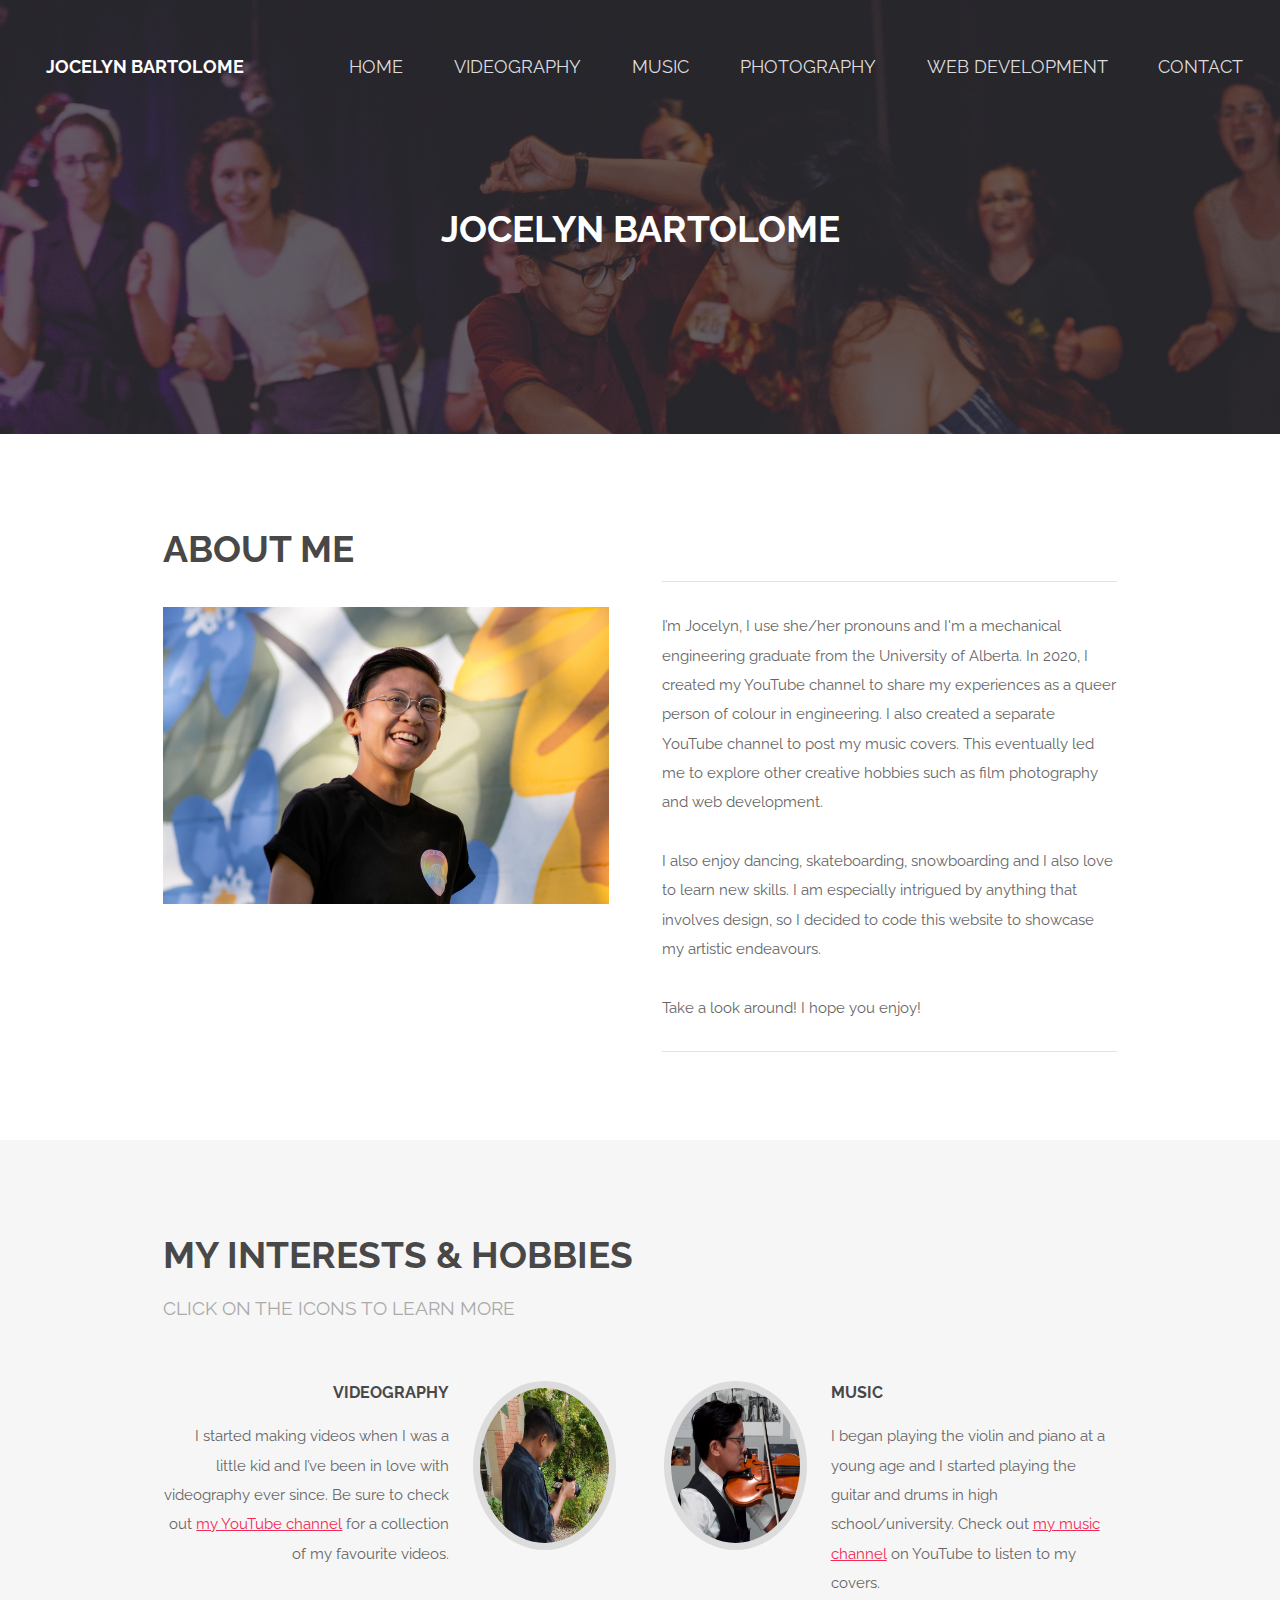
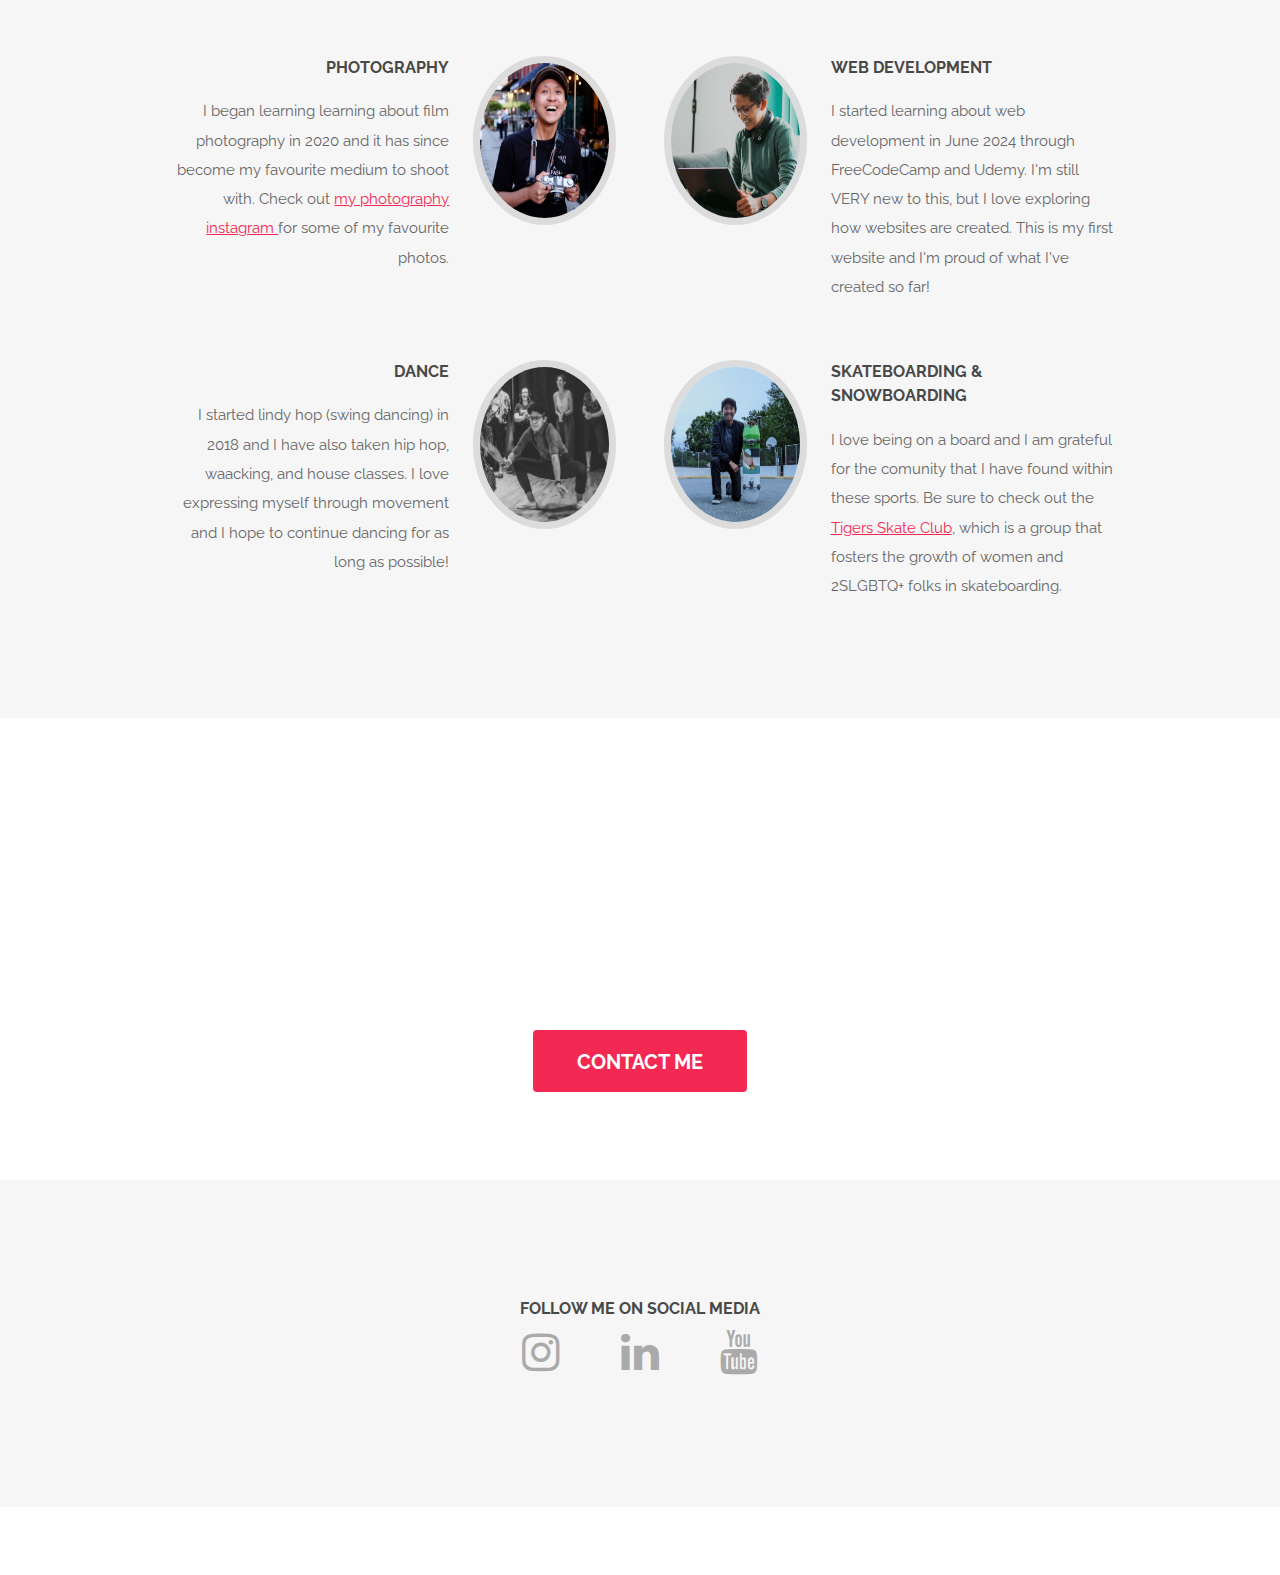
==== commit 2bbee9f1: "August 18, 2024 Update" ====
--- a/index.html
+++ b/index.html
@@ -34,7 +34,7 @@
 								<br>
 								<hr>
 								<p>I’m Jocelyn, I use she/her pronouns and I'm a mechanical engineering graduate from the University of Alberta. In 2020, I created my YouTube channel to share my experiences as a queer person of colour in engineering. I also created a separate YouTube channel to post my music covers. This eventually led me to explore other creative hobbies such as film photography and web development.</p>
-								<p>I have many hobbies including dancing, skateboarding, and snowboarding and I also love to learn new skills. I am especially intrigued by anything that involves design, so I decided to code this website to showcase my artistic endeavours. </p>
+								<p>I also enjoy dancing, skateboarding, snowboarding and I also love to learn new skills. I am especially intrigued by anything that involves design, so I decided to code this website to showcase my artistic endeavours. </p>
 								<p>Take a look around! I hope you enjoy!</p>
 								<hr>
 							
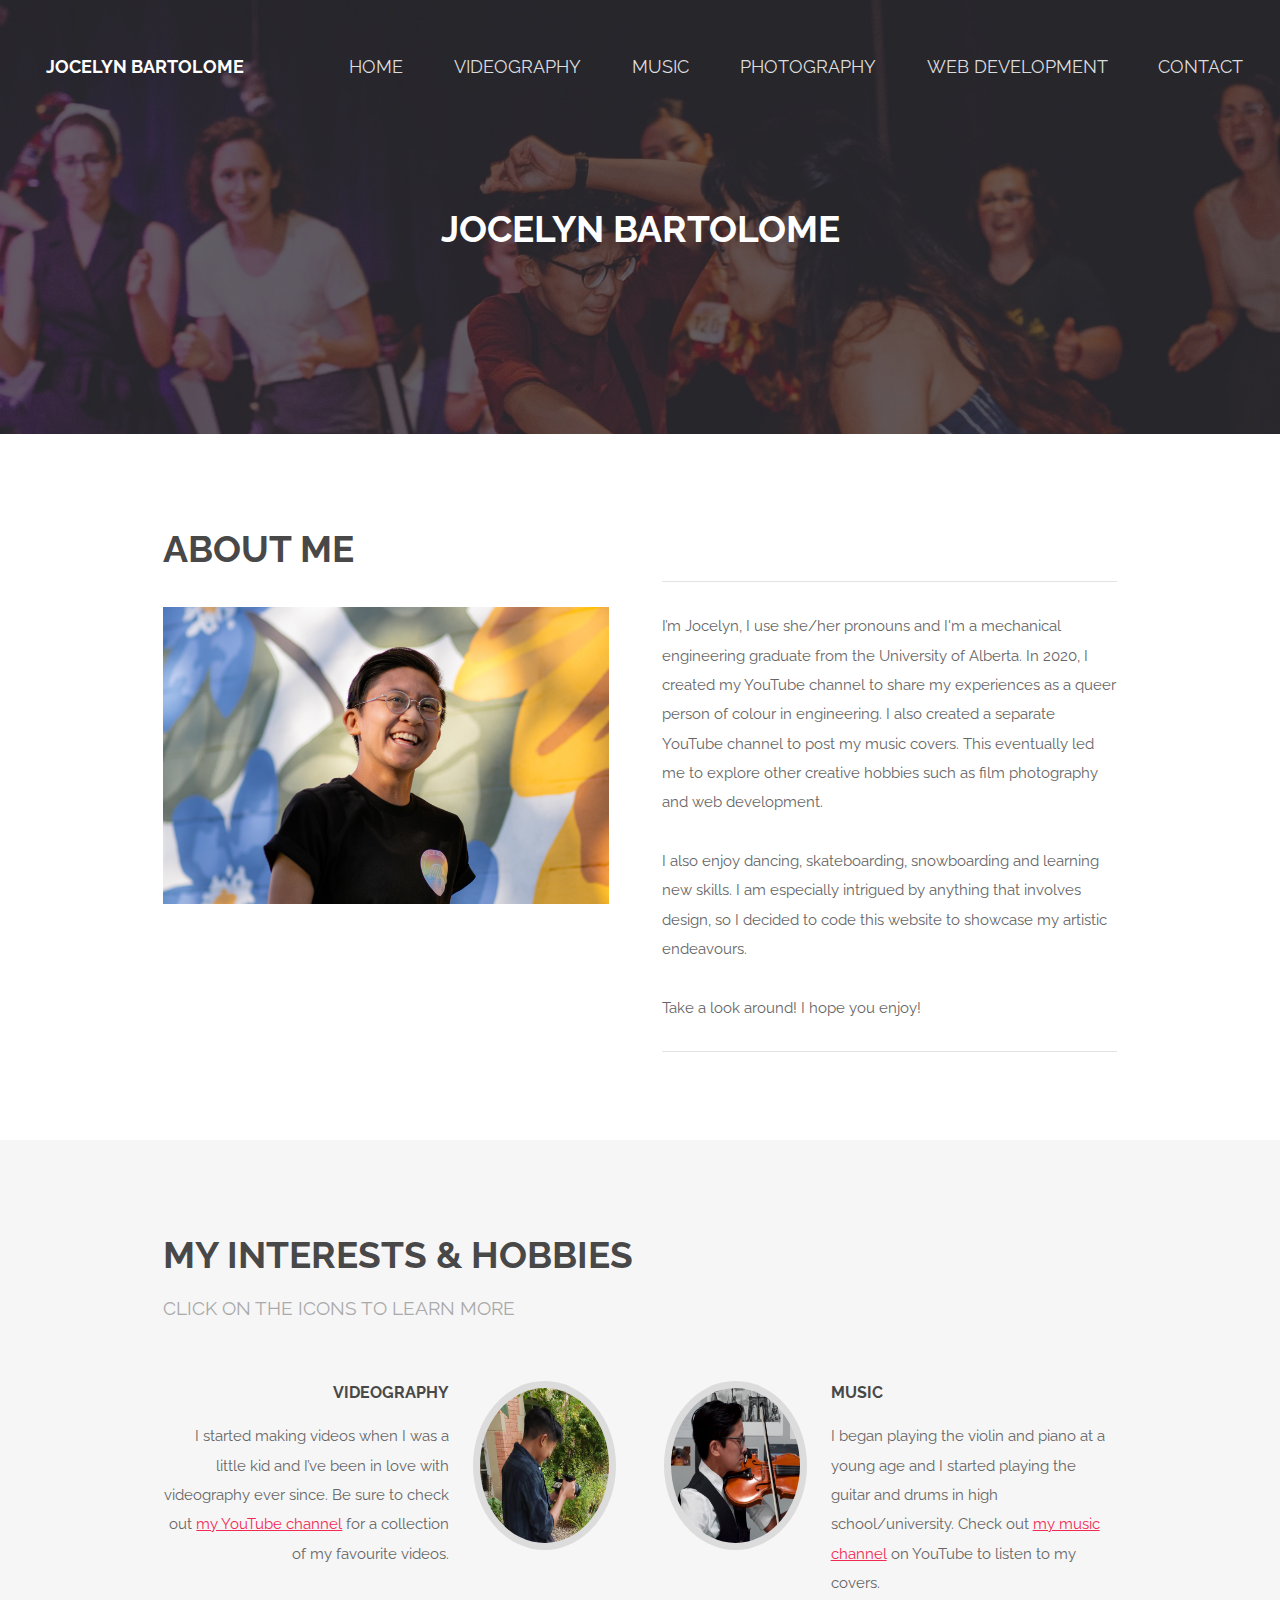
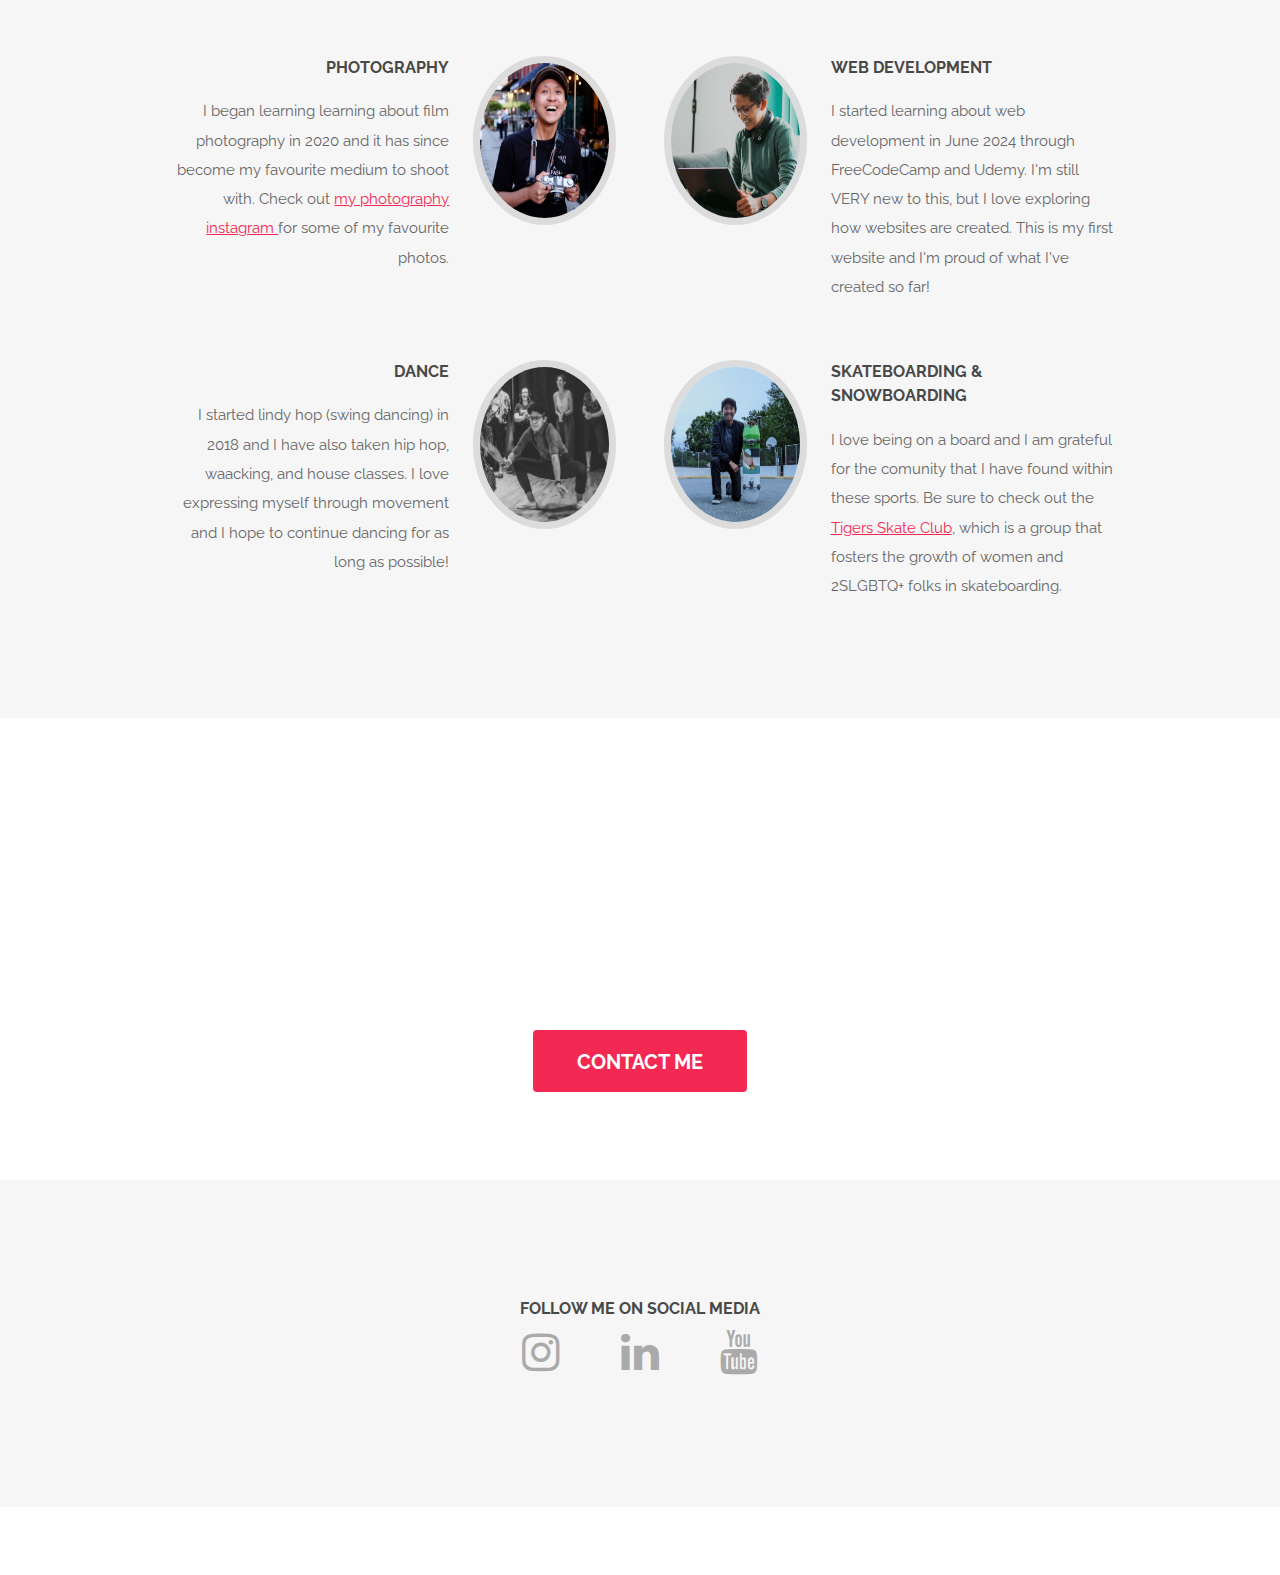
==== commit 84d9fbcf: "August 18, 2024 Update index.html" ====
--- a/index.html
+++ b/index.html
@@ -34,7 +34,7 @@
 								<br>
 								<hr>
 								<p>I’m Jocelyn, I use she/her pronouns and I'm a mechanical engineering graduate from the University of Alberta. In 2020, I created my YouTube channel to share my experiences as a queer person of colour in engineering. I also created a separate YouTube channel to post my music covers. This eventually led me to explore other creative hobbies such as film photography and web development.</p>
-								<p>I also enjoy dancing, skateboarding, snowboarding and I also love to learn new skills. I am especially intrigued by anything that involves design, so I decided to code this website to showcase my artistic endeavours. </p>
+								<p>I also enjoy dancing, skateboarding, snowboarding and learning new skills. I am especially intrigued by anything that involves design, so I decided to code this website to showcase my artistic endeavours. </p>
 								<p>Take a look around! I hope you enjoy!</p>
 								<hr>
 							
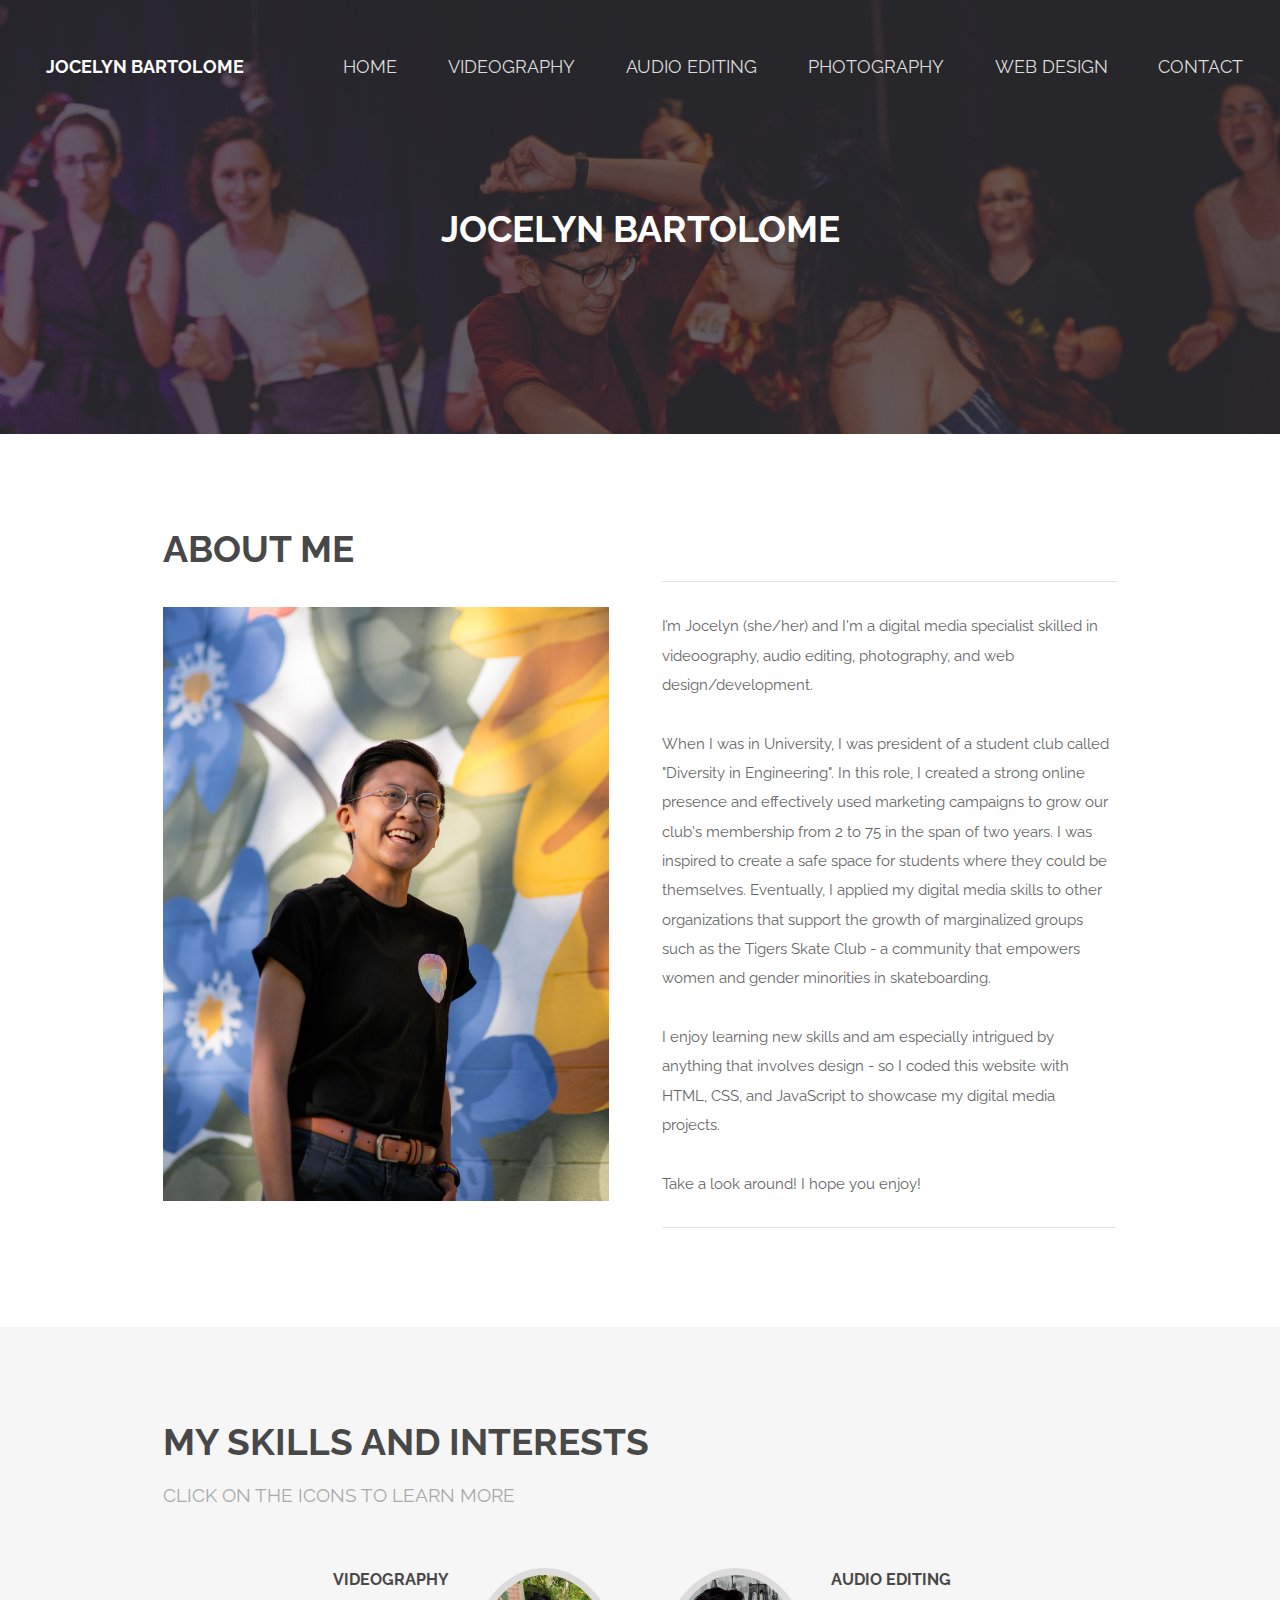
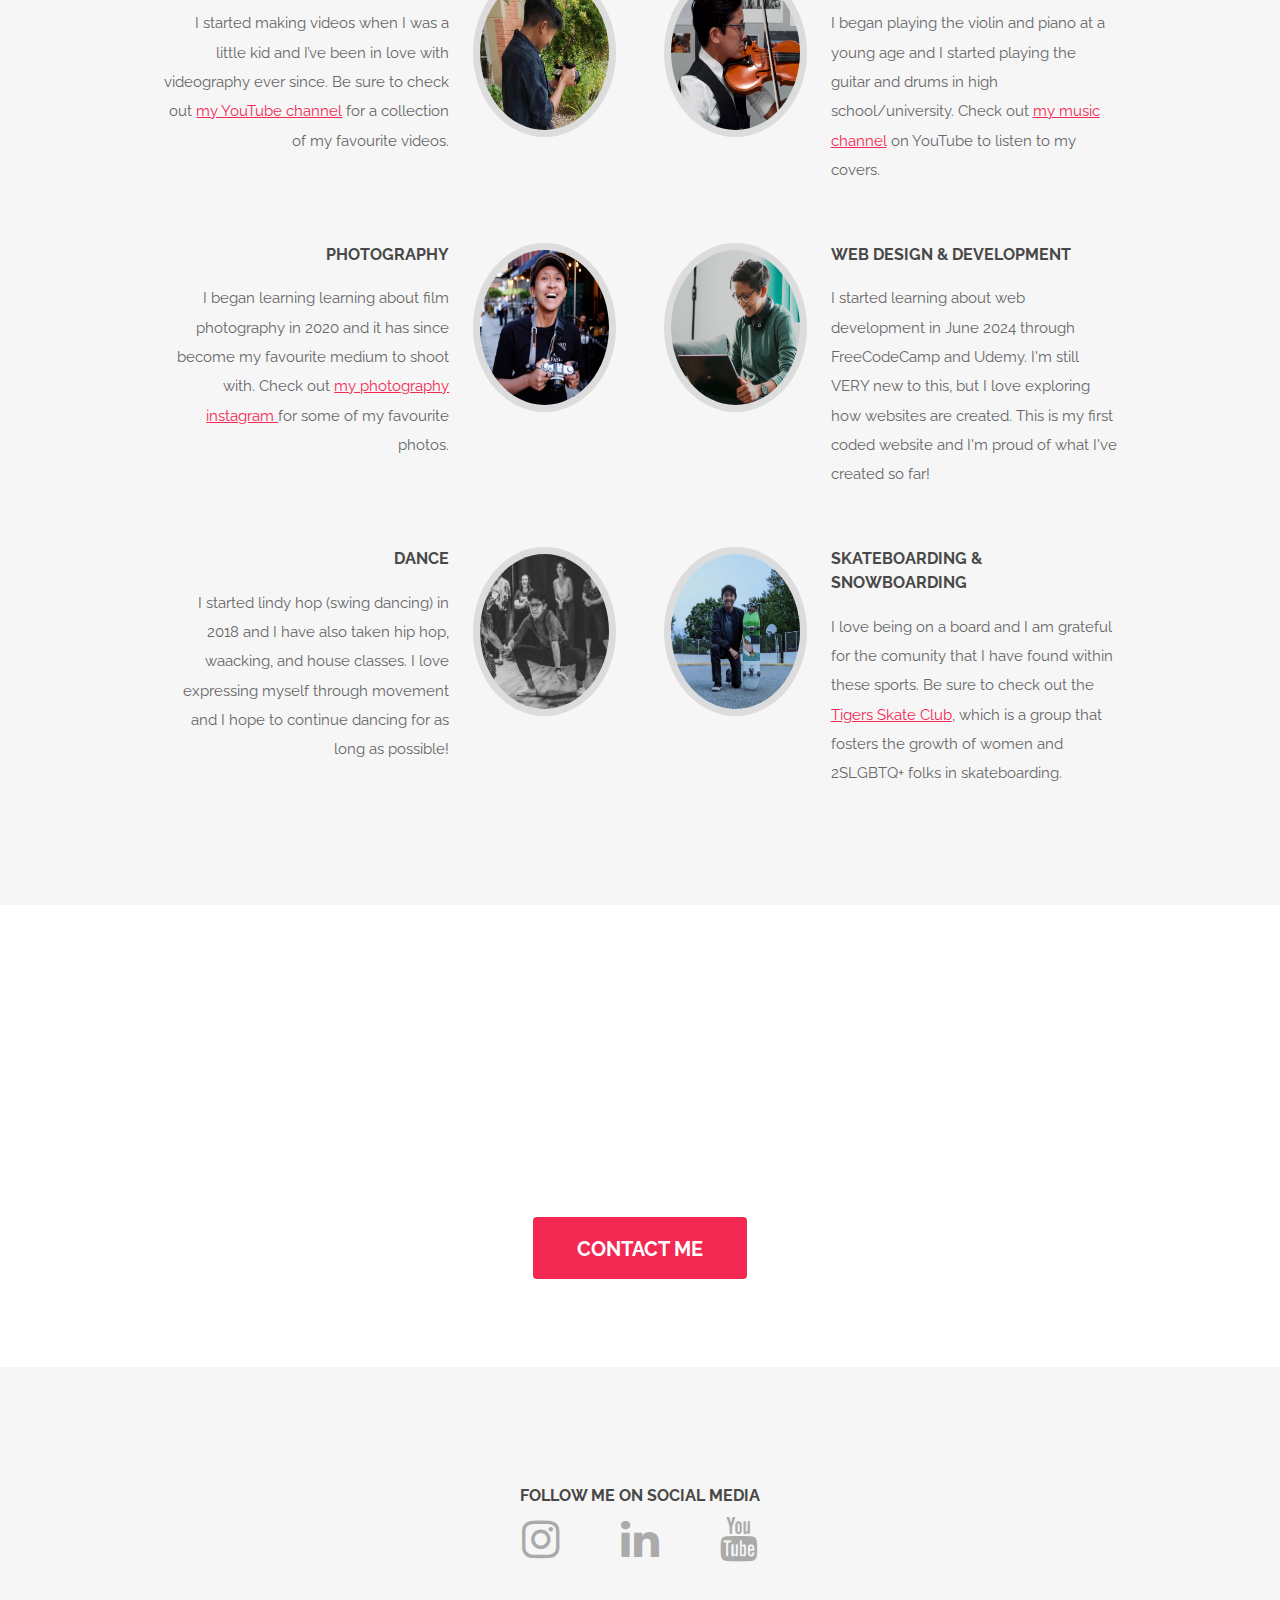
==== commit c9278f05: "Oct 28, 2024 Update" ====
--- a/index.html
+++ b/index.html
@@ -14,9 +14,9 @@
 			<header id="header" class="alt"><h1><strong><a href="index.html">Jocelyn Bartolome</a></strong></h1>
 				<nav id="nav"><ul><li><a href="index.html">Home</a></li>
 						<li><a href="videography.html">Videography</a></li>
-						<li><a href="music.html">Music</a></li>
+						<li><a href="audio_editing.html">Audio Editing</a></li>
 						<li><a href="photography.html">Photography</a></li>
-						<li><a href="portfolio.html">Web development</a></li>
+						<li><a href="web_design.html">Web Design</a></li>
 						<li><a href="contact.html">Contact</a></li>
 					</ul></nav></header><a href="#menu" class="navPanelToggle"><span class="fa fa-bars"></span></a>
 
@@ -28,13 +28,15 @@
 						<div class="row 200%">
 							<div class="6u 12u$(medium)">
 								<header class="major"><h2>About Me</h2> <br>
-									<img src="./images/about_me.jpg" width="98%">
+									<img src="./images/IMG_9122_copy.jpg" width="98%">
 								</header></div>
 							<div class="6u$ 12u$(medium)">
 								<br>
 								<hr>
-								<p>I’m Jocelyn, I use she/her pronouns and I'm a mechanical engineering graduate from the University of Alberta. In 2020, I created my YouTube channel to share my experiences as a queer person of colour in engineering. I also created a separate YouTube channel to post my music covers. This eventually led me to explore other creative hobbies such as film photography and web development.</p>
-								<p>I also enjoy dancing, skateboarding, snowboarding and learning new skills. I am especially intrigued by anything that involves design, so I decided to code this website to showcase my artistic endeavours. </p>
+								<p>I’m Jocelyn (she/her) and I'm a digital media specialist skilled in videoography, audio editing, photography, and web design/development.</p>
+								<p>When I was in University, I was president of a student club called "Diversity in Engineering". In this role, I created a strong online presence and effectively used marketing campaigns to grow our club's membership from 2 to 75 in the span of two years. I was inspired to create a safe space for students where they could be themselves. Eventually, I applied my digital media skills to other organizations that support the growth of marginalized groups such as the Tigers Skate Club - a community that empowers women and gender minorities in skateboarding.</p>
+								<!--<p>Additionally, I created I created my YouTube channel in 2020 to share my experiences as a queer person of colour in engineering and a separate music channel to post my violin covers. This eventually led me to explore other creative hobbies such as film photography and web development.</p>-->
+								<p>I enjoy learning new skills and am especially intrigued by anything that involves design - so I coded this website with HTML, CSS, and JavaScript to showcase my digital media projects.</p>
 								<p>Take a look around! I hope you enjoy!</p>
 								<hr>
 							
@@ -62,46 +64,46 @@
 							<li><a href="#" class="button big">Sed vulputate</a></li>
 						</ul></div> -->
 				</section><!-- Three --><section id="three" class="wrapper style2"><div class="container">
-						<header class="major special"><h2>My interests & hobbies</h2>
+						<header class="major special"><h2>My Skills and Interests</h2>
 							<p>Click on the icons to learn more</p>
 						</header><div class="feature-grid">
 							<div class="feature">
-								<div class="image rounded"><a href="videography.html"><img src="images/videography.jpg" alt="" width="169" height="169"></a></div>
+								<div class="image rounded"><a href="videography.html"><img src="images/videography.jpg" alt="Jocelyn filming" width="169" height="169"></a></div>
 								<div class="content">
 									<header><h4>Videography</h4>
 									</header><p>I started making videos when I was a little kid and I’ve been in love with videography ever since.  Be sure to check out <a href="https://www.youtube.com/@JocelynJBartolome/featured" target="_blank" rel="noopener noreferrer">my YouTube channel</a> for a collection of my favourite videos. </p>
 								</div>
 							</div>
 							<div class="feature">
-								<div class="image rounded"><a href="music.html"><img src="images/music.jpg" alt="" width="169" height="169"></a></div>
+								<div class="image rounded"><a href="audio_editing.html"><img src="images/music.jpg" alt="Jocelyn playing violin" width="169" height="169"></a></div>
 								<div class="content">
-									<header><h4>Music</h4>
+									<header><h4>Audio Editing</h4>
 									</header><p> I began playing the violin and piano at a young age and I started playing the guitar and drums in high school/university. Check out <a href="https://www.youtube.com/@jocelynbartolomemusic4718"  target="_blank" rel="noopener noreferrer">my music channel</a> on YouTube to listen to my covers. </p>
 								</div>
 							</div>
 							<div class="feature">
-								<div class="image rounded"><a href="photography.html"><img src="images/photography.JPG" alt="" width="169" height="169"></a></div>
+								<div class="image rounded"><a href="photography.html"><img src="images/photography.JPG" alt="Jocelyn taking photos" width="169" height="169"></a></div>
 								<div class="content">
 									<header><h4>Photography</h4>
 									</header><p>I began learning learning about film photography in 2020 and it has since become my favourite medium to shoot with. Check out <a href="https://www.instagram.com/dos.litrato/" target="_blank" rel="noopener noreferrer">my photography instagram </a>for some of my favourite photos. </p>
 								</div>
 							</div>
 							<div class="feature">
-								<div class="image rounded"><a href="portfolio.html"><img src="images/web_development.jpg" alt="" width="169" height="169"></a></div>
+								<div class="image rounded"><a href="web_design.html"><img src="images/web_development.jpg" alt="Jocelyn coding" width="169" height="169"></a></div>
 								<div class="content">
-									<header><h4>Web Development</h4>
-									</header><p>I started learning about web development in June 2024 through FreeCodeCamp and Udemy. I'm still VERY new to this, but I love exploring how websites are created. This is my first website and I'm proud of what I've created so far! </p>
+									<header><h4>Web Design & Development</h4>
+									</header><p>I started learning about web development in June 2024 through FreeCodeCamp and Udemy. I'm still VERY new to this, but I love exploring how websites are created. This is my first coded website and I'm proud of what I've created so far! </p>
 								</div>
 							</div>
 							<div class="feature">
-								<div class="image rounded"><img src="images/dance.jpg" alt="" width="169" height="169"></div>
+								<div class="image rounded"><img src="images/dance.jpg" alt="Jocelyn dancing" width="169" height="169"></div>
 								<div class="content">
 									<header><h4>Dance</h4>
 									</header><p>I started lindy hop (swing dancing) in 2018 and I have also taken hip hop, waacking, and house classes. I love expressing myself through movement and I hope to continue dancing for as long as possible! </p>
 								</div>
 							</div>
 							<div class="feature">
-								<div class="image rounded"><img src="images/skateboarding.jpg" alt="" width="169" height="169"></div>
+								<div class="image rounded"><img src="images/skateboarding.jpg" alt="Jocelyn skateboarding" width="169" height="169"></div>
 								<div class="content">
 									<header><h4>Skateboarding & Snowboarding</h4>
 									</header><p>I love being on a board and I am grateful for the comunity that I have found within these sports. Be sure to check out the <a href="https://tigersskateclub.com/" target="_blank" rel="noopener noreferrer">Tigers Skate Club</a>, which is a group that fosters the growth of women and 2SLGBTQ+ folks in skateboarding.  </p>
